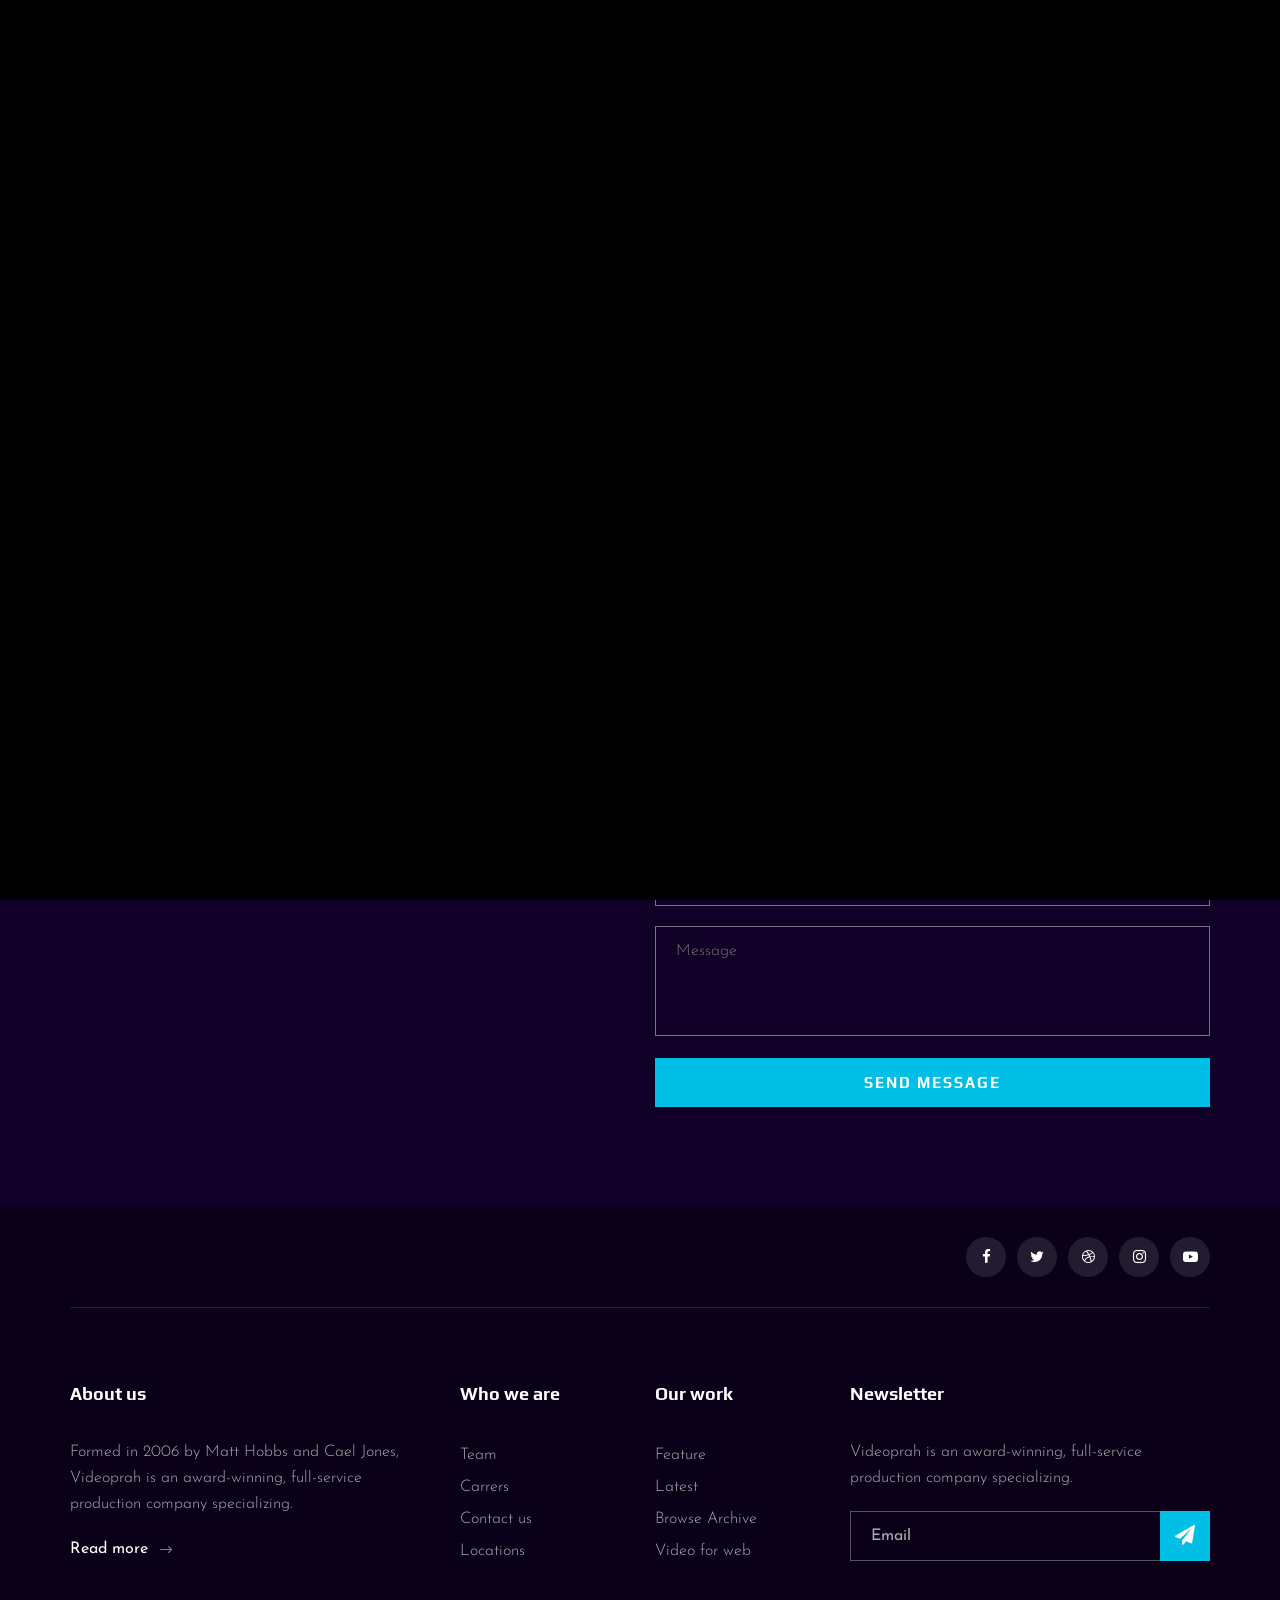
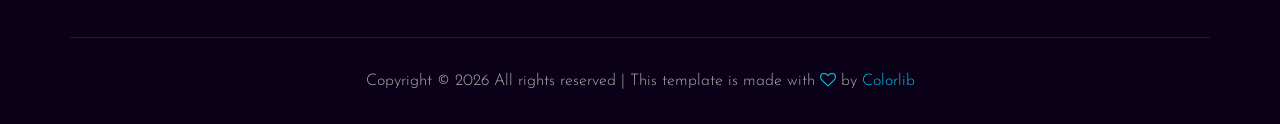
==== contact.html @ 01e16d45 "Initial commit - Portfolio website" ====
<!DOCTYPE html>
<html lang="zxx">

<head>
    <meta charset="UTF-8">
    <meta name="description" content="Videograph Template">
    <meta name="keywords" content="Videograph, unica, creative, html">
    <meta name="viewport" content="width=device-width, initial-scale=1.0">
    <meta http-equiv="X-UA-Compatible" content="ie=edge">
    <title>Videograph | Template</title>

    <!-- Google Font -->
    <link href="https://fonts.googleapis.com/css2?family=Play:wght@400;700&display=swap" rel="stylesheet">
    <link href="https://fonts.googleapis.com/css2?family=Josefin+Sans:wght@300;400;500;600;700&display=swap"
        rel="stylesheet">

    <!-- Css Styles -->
    <link rel="stylesheet" href="css/bootstrap.min.css" type="text/css">
    <link rel="stylesheet" href="css/font-awesome.min.css" type="text/css">
    <link rel="stylesheet" href="css/elegant-icons.css" type="text/css">
    <link rel="stylesheet" href="css/owl.carousel.min.css" type="text/css">
    <link rel="stylesheet" href="css/magnific-popup.css" type="text/css">
    <link rel="stylesheet" href="css/slicknav.min.css" type="text/css">
    <link rel="stylesheet" href="css/style.css" type="text/css">
</head>

<body>
    <!-- Page Preloder -->
    <div id="preloder">
        <div class="loader"></div>
    </div>

    <!-- Header Section Begin -->
    <header class="header">
        <div class="container">
            <div class="row">
                <div class="col-lg-2">
                    <div class="header__logo">
                        <a href="./index.html"><img src="img/logo.png" alt=""></a>
                    </div>
                </div>
                <div class="col-lg-10">
                    <div class="header__nav__option">
                        <nav class="header__nav__menu mobile-menu">
                            <ul>
                                <li><a href="./index.html">Home</a></li>
                                <li><a href="./about.html">About</a></li>
                                <li><a href="./portfolio.html">Portfolio</a></li>
                                <li><a href="./services.html">Services</a></li>
                                <li><a href="#">Pages</a>
                                    <ul class="dropdown">
                                        <li><a href="./about.html">About</a></li>
                                        <li><a href="./portfolio.html">Portfolio</a></li>
                                        <li><a href="./blog.html">Blog</a></li>
                                        <li><a href="./blog-details.html">Blog Details</a></li>
                                    </ul>
                                </li>
                                <li class="active"><a href="./contact.html">Contact</a></li>
                            </ul>
                        </nav>
                        <div class="header__nav__social">
                            <a href="#"><i class="fa fa-facebook"></i></a>
                            <a href="#"><i class="fa fa-twitter"></i></a>
                            <a href="#"><i class="fa fa-dribbble"></i></a>
                            <a href="#"><i class="fa fa-instagram"></i></a>
                            <a href="#"><i class="fa fa-youtube-play"></i></a>
                        </div>
                    </div>
                </div>
            </div>
            <div id="mobile-menu-wrap"></div>
        </div>
    </header>
    <!-- Header End -->

    <!-- Breadcrumb Begin -->
    <div class="breadcrumb-option spad set-bg" data-setbg="img/breadcrumb-bg.jpg">
        <div class="container">
            <div class="row">
                <div class="col-lg-12 text-center">
                    <div class="breadcrumb__text">
                        <h2>Contact us</h2>
                        <div class="breadcrumb__links">
                            <a href="#">Home</a>
                            <span>Contact</span>
                        </div>
                    </div>
                </div>
            </div>
        </div>
    </div>
    <!-- Breadcrumb End -->

    <!-- Contact Widget Section Begin -->
    <section class="contact-widget spad">
        <div class="container">
            <div class="row">
                <div class="col-lg-4 col-md-6 col-md-6 col-md-3">
                    <div class="contact__widget__item">
                        <div class="contact__widget__item__icon">
                            <i class="fa fa-map-marker"></i>
                        </div>
                        <div class="contact__widget__item__text">
                            <h4>Address</h4>
                            <p>Los Angeles Gournadi, 1230 Bariasl</p>
                        </div>
                    </div>
                </div>
                <div class="col-lg-4 col-md-6 col-md-6 col-md-3">
                    <div class="contact__widget__item">
                        <div class="contact__widget__item__icon">
                            <i class="fa fa-phone"></i>
                        </div>
                        <div class="contact__widget__item__text">
                            <h4>Hotline</h4>
                            <p>1-677-124-44227 • 1-688-356-66889</p>
                        </div>
                    </div>
                </div>
                <div class="col-lg-4 col-md-6 col-md-6 col-md-3">
                    <div class="contact__widget__item">
                        <div class="contact__widget__item__icon">
                            <i class="fa fa-map-marker"></i>
                        </div>
                        <div class="contact__widget__item__text">
                            <h4>Email</h4>
                            <p>Support@gmail.com</p>
                        </div>
                    </div>
                </div>
            </div>
        </div>
    </section>
    <!-- Contact Widget Section End -->

    <!-- Call To Action Section Begin -->
    <section class="contact spad">
        <div class="container">
            <div class="row">
                <div class="col-lg-6 col-md-6">
                    <div class="contact__map">
                        <iframe
                            src="https://www.google.com/maps/embed?pb=!1m18!1m12!1m3!1d387190.2798902705!2d-74.25986790365917!3d40.697670067823786!2m3!1f0!2f0!3f0!3m2!1i1024!2i768!4f13.1!3m3!1m2!1s0x89c24fa5d33f083b%3A0xc80b8f06e177fe62!2sNew%20York%2C%20NY%2C%20USA!5e0!3m2!1sen!2sbd!4v1596152431947!5m2!1sen!2sbd"
                            height="450" style="border:0;"></iframe>
                    </div>
                </div>
                <div class="col-lg-6 col-md-6">
                    <div class="contact__form">
                        <h3>Get in touch</h3>
                        <form action="#">
                            <input type="text" placeholder="Name">
                            <input type="text" placeholder="Email">
                            <input type="text" placeholder="Website">
                            <textarea placeholder="Message"></textarea>
                            <button type="submit" class="site-btn">Send Message</button>
                        </form>
                    </div>
                </div>
            </div>
        </div>
    </section>
    <!-- Call To Action Section End -->

    <!-- Footer Section Begin -->
    <footer class="footer">
        <div class="container">
            <div class="footer__top">
                <div class="row">
                    <div class="col-lg-6 col-md-6">
                        <div class="footer__top__logo">
                            <a href="#"><img src="img/logo.png" alt=""></a>
                        </div>
                    </div>
                    <div class="col-lg-6 col-md-6">
                        <div class="footer__top__social">
                            <a href="#"><i class="fa fa-facebook"></i></a>
                            <a href="#"><i class="fa fa-twitter"></i></a>
                            <a href="#"><i class="fa fa-dribbble"></i></a>
                            <a href="#"><i class="fa fa-instagram"></i></a>
                            <a href="#"><i class="fa fa-youtube-play"></i></a>
                        </div>
                    </div>
                </div>
            </div>
            <div class="footer__option">
                <div class="row">
                    <div class="col-lg-4 col-md-6">
                        <div class="footer__option__item">
                            <h5>About us</h5>
                            <p>Formed in 2006 by Matt Hobbs and Cael Jones, Videoprah is an award-winning, full-service
                                production company specializing.</p>
                            <a href="#" class="read__more">Read more <span class="arrow_right"></span></a>
                        </div>
                    </div>
                    <div class="col-lg-2 col-md-3">
                        <div class="footer__option__item">
                            <h5>Who we are</h5>
                            <ul>
                                <li><a href="#">Team</a></li>
                                <li><a href="#">Carrers</a></li>
                                <li><a href="#">Contact us</a></li>
                                <li><a href="#">Locations</a></li>
                            </ul>
                        </div>
                    </div>
                    <div class="col-lg-2 col-md-3">
                        <div class="footer__option__item">
                            <h5>Our work</h5>
                            <ul>
                                <li><a href="#">Feature</a></li>
                                <li><a href="#">Latest</a></li>
                                <li><a href="#">Browse Archive</a></li>
                                <li><a href="#">Video for web</a></li>
                            </ul>
                        </div>
                    </div>
                    <div class="col-lg-4 col-md-12">
                        <div class="footer__option__item">
                            <h5>Newsletter</h5>
                            <p>Videoprah is an award-winning, full-service production company specializing.</p>
                            <form action="#">
                                <input type="text" placeholder="Email">
                                <button type="submit"><i class="fa fa-send"></i></button>
                            </form>
                        </div>
                    </div>
                </div>
            </div>
            <div class="footer__copyright">
                <div class="row">
                    <div class="col-lg-12 text-center">
                        <!-- Link back to Colorlib can't be removed. Template is licensed under CC BY 3.0. -->
                        <p class="footer__copyright__text">Copyright &copy;
                            <script>
                                document.write(new Date().getFullYear());
                            </script>
                            All rights reserved | This template is made with <i class="fa fa-heart-o"
                                aria-hidden="true"></i> by <a href="https://colorlib.com" target="_blank">Colorlib</a>
                        </p>
                        <!-- Link back to Colorlib can't be removed. Template is licensed under CC BY 3.0. -->
                    </div>
                </div>
            </div>
        </div>
    </footer>
    <!-- Footer Section End -->

    <!-- Js Plugins -->
    <script src="js/jquery-3.3.1.min.js"></script>
    <script src="js/bootstrap.min.js"></script>
    <script src="js/jquery.magnific-popup.min.js"></script>
    <script src="js/mixitup.min.js"></script>
    <script src="js/masonry.pkgd.min.js"></script>
    <script src="js/jquery.slicknav.js"></script>
    <script src="js/owl.carousel.min.js"></script>
    <script src="js/main.js"></script>
</body>

</html>
---- css/elegant-icons.css ----
@font-face {
	font-family: 'ElegantIcons';
	src:url('../fonts/ElegantIcons.eot');
	src:url('../fonts/ElegantIcons.eot?#iefix') format('embedded-opentype'),
		url('../fonts/ElegantIcons.woff') format('woff'),
		url('../fonts/ElegantIcons.ttf') format('truetype'),
		url('../fonts/ElegantIcons.svg#ElegantIcons') format('svg');
	font-weight: normal;
	font-style: normal;
}

/* Use the following CSS code if you want to use data attributes for inserting your icons */
[data-icon]:before {
	font-family: 'ElegantIcons';
	content: attr(data-icon);
	speak: none;
	font-weight: normal;
	font-variant: normal;
	text-transform: none;
	line-height: 1;
	-webkit-font-smoothing: antialiased;
	-moz-osx-font-smoothing: grayscale;
}

/* Use the following CSS code if you want to have a class per icon */
/*
Instead of a list of all class selectors,
you can use the generic selector below, but it's slower:
[class*="your-class-prefix"] {
*/
.arrow_up, .arrow_down, .arrow_left, .arrow_right, .arrow_left-up, .arrow_right-up, .arrow_right-down, .arrow_left-down, .arrow-up-down, .arrow_up-down_alt, .arrow_left-right_alt, .arrow_left-right, .arrow_expand_alt2, .arrow_expand_alt, .arrow_condense, .arrow_expand, .arrow_move, .arrow_carrot-up, .arrow_carrot-down, .arrow_carrot-left, .arrow_carrot-right, .arrow_carrot-2up, .arrow_carrot-2down, .arrow_carrot-2left, .arrow_carrot-2right, .arrow_carrot-up_alt2, .arrow_carrot-down_alt2, .arrow_carrot-left_alt2, .arrow_carrot-right_alt2, .arrow_carrot-2up_alt2, .arrow_carrot-2down_alt2, .arrow_carrot-2left_alt2, .arrow_carrot-2right_alt2, .arrow_triangle-up, .arrow_triangle-down, .arrow_triangle-left, .arrow_triangle-right, .arrow_triangle-up_alt2, .arrow_triangle-down_alt2, .arrow_triangle-left_alt2, .arrow_triangle-right_alt2, .arrow_back, .icon_minus-06, .icon_plus, .icon_close, .icon_check, .icon_minus_alt2, .icon_plus_alt2, .icon_close_alt2, .icon_check_alt2, .icon_zoom-out_alt, .icon_zoom-in_alt, .icon_search, .icon_box-empty, .icon_box-selected, .icon_minus-box, .icon_plus-box, .icon_box-checked, .icon_circle-empty, .icon_circle-slelected, .icon_stop_alt2, .icon_stop, .icon_pause_alt2, .icon_pause, .icon_menu, .icon_menu-square_alt2, .icon_menu-circle_alt2, .icon_ul, .icon_ol, .icon_adjust-horiz, .icon_adjust-vert, .icon_document_alt, .icon_documents_alt, .icon_pencil, .icon_pencil-edit_alt, .icon_pencil-edit, .icon_folder-alt, .icon_folder-open_alt, .icon_folder-add_alt, .icon_info_alt, .icon_error-oct_alt, .icon_error-circle_alt, .icon_error-triangle_alt, .icon_question_alt2, .icon_question, .icon_comment_alt, .icon_chat_alt, .icon_vol-mute_alt, .icon_volume-low_alt, .icon_volume-high_alt, .icon_quotations, .icon_quotations_alt2, .icon_clock_alt, .icon_lock_alt, .icon_lock-open_alt, .icon_key_alt, .icon_cloud_alt, .icon_cloud-upload_alt, .icon_cloud-download_alt, .icon_image, .icon_images, .icon_lightbulb_alt, .icon_gift_alt, .icon_house_alt, .icon_genius, .icon_mobile, .icon_tablet, .icon_laptop, .icon_desktop, .icon_camera_alt, .icon_mail_alt, .icon_cone_alt, .icon_ribbon_alt, .icon_bag_alt, .icon_creditcard, .icon_cart_alt, .icon_paperclip, .icon_tag_alt, .icon_tags_alt, .icon_trash_alt, .icon_cursor_alt, .icon_mic_alt, .icon_compass_alt, .icon_pin_alt, .icon_pushpin_alt, .icon_map_alt, .icon_drawer_alt, .icon_toolbox_alt, .icon_book_alt, .icon_calendar, .icon_film, .icon_table, .icon_contacts_alt, .icon_headphones, .icon_lifesaver, .icon_piechart, .icon_refresh, .icon_link_alt, .icon_link, .icon_loading, .icon_blocked, .icon_archive_alt, .icon_heart_alt, .icon_star_alt, .icon_star-half_alt, .icon_star, .icon_star-half, .icon_tools, .icon_tool, .icon_cog, .icon_cogs, .arrow_up_alt, .arrow_down_alt, .arrow_left_alt, .arrow_right_alt, .arrow_left-up_alt, .arrow_right-up_alt, .arrow_right-down_alt, .arrow_left-down_alt, .arrow_condense_alt, .arrow_expand_alt3, .arrow_carrot_up_alt, .arrow_carrot-down_alt, .arrow_carrot-left_alt, .arrow_carrot-right_alt, .arrow_carrot-2up_alt, .arrow_carrot-2dwnn_alt, .arrow_carrot-2left_alt, .arrow_carrot-2right_alt, .arrow_triangle-up_alt, .arrow_triangle-down_alt, .arrow_triangle-left_alt, .arrow_triangle-right_alt, .icon_minus_alt, .icon_plus_alt, .icon_close_alt, .icon_check_alt, .icon_zoom-out, .icon_zoom-in, .icon_stop_alt, .icon_menu-square_alt, .icon_menu-circle_alt, .icon_document, .icon_documents, .icon_pencil_alt, .icon_folder, .icon_folder-open, .icon_folder-add, .icon_folder_upload, .icon_folder_download, .icon_info, .icon_error-circle, .icon_error-oct, .icon_error-triangle, .icon_question_alt, .icon_comment, .icon_chat, .icon_vol-mute, .icon_volume-low, .icon_volume-high, .icon_quotations_alt, .icon_clock, .icon_lock, .icon_lock-open, .icon_key, .icon_cloud, .icon_cloud-upload, .icon_cloud-download, .icon_lightbulb, .icon_gift, .icon_house, .icon_camera, .icon_mail, .icon_cone, .icon_ribbon, .icon_bag, .icon_cart, .icon_tag, .icon_tags, .icon_trash, .icon_cursor, .icon_mic, .icon_compass, .icon_pin, .icon_pushpin, .icon_map, .icon_drawer, .icon_toolbox, .icon_book, .icon_contacts, .icon_archive, .icon_heart, .icon_profile, .icon_group, .icon_grid-2x2, .icon_grid-3x3, .icon_music, .icon_pause_alt, .icon_phone, .icon_upload, .icon_download, .social_facebook, .social_twitter, .social_pinterest, .social_googleplus, .social_tumblr, .social_tumbleupon, .social_wordpress, .social_instagram, .social_dribbble, .social_vimeo, .social_linkedin, .social_rss, .social_deviantart, .social_share, .social_myspace, .social_skype, .social_youtube, .social_picassa, .social_googledrive, .social_flickr, .social_blogger, .social_spotify, .social_delicious, .social_facebook_circle, .social_twitter_circle, .social_pinterest_circle, .social_googleplus_circle, .social_tumblr_circle, .social_stumbleupon_circle, .social_wordpress_circle, .social_instagram_circle, .social_dribbble_circle, .social_vimeo_circle, .social_linkedin_circle, .social_rss_circle, .social_deviantart_circle, .social_share_circle, .social_myspace_circle, .social_skype_circle, .social_youtube_circle, .social_picassa_circle, .social_googledrive_alt2, .social_flickr_circle, .social_blogger_circle, .social_spotify_circle, .social_delicious_circle, .social_facebook_square, .social_twitter_square, .social_pinterest_square, .social_googleplus_square, .social_tumblr_square, .social_stumbleupon_square, .social_wordpress_square, .social_instagram_square, .social_dribbble_square, .social_vimeo_square, .social_linkedin_square, .social_rss_square, .social_deviantart_square, .social_share_square, .social_myspace_square, .social_skype_square, .social_youtube_square, .social_picassa_square, .social_googledrive_square, .social_flickr_square, .social_blogger_square, .social_spotify_square, .social_delicious_square, .icon_printer, .icon_calulator, .icon_building, .icon_floppy, .icon_drive, .icon_search-2, .icon_id, .icon_id-2, .icon_puzzle, .icon_like, .icon_dislike, .icon_mug, .icon_currency, .icon_wallet, .icon_pens, .icon_easel, .icon_flowchart, .icon_datareport, .icon_briefcase, .icon_shield, .icon_percent, .icon_globe, .icon_globe-2, .icon_target, .icon_hourglass, .icon_balance, .icon_rook, .icon_printer-alt, .icon_calculator_alt, .icon_building_alt, .icon_floppy_alt, .icon_drive_alt, .icon_search_alt, .icon_id_alt, .icon_id-2_alt, .icon_puzzle_alt, .icon_like_alt, .icon_dislike_alt, .icon_mug_alt, .icon_currency_alt, .icon_wallet_alt, .icon_pens_alt, .icon_easel_alt, .icon_flowchart_alt, .icon_datareport_alt, .icon_briefcase_alt, .icon_shield_alt, .icon_percent_alt, .icon_globe_alt, .icon_clipboard {
	font-family: 'ElegantIcons';
	speak: none;
	font-style: normal;
	font-weight: normal;
	font-variant: normal;
	text-transform: none;
	line-height: 1;
	-webkit-font-smoothing: antialiased;
}
.arrow_up:before {
	content: "\21";
}
.arrow_down:before {
	content: "\22";
}
.arrow_left:before {
	content: "\23";
}
.arrow_right:before {
	content: "\24";
}
.arrow_left-up:before {
	content: "\25";
}
.arrow_right-up:before {
	content: "\26";
}
.arrow_right-down:before {
	content: "\27";
}
.arrow_left-down:before {
	content: "\28";
}
.arrow-up-down:before {
	content: "\29";
}
.arrow_up-down_alt:before {
	content: "\2a";
}
.arrow_left-right_alt:before {
	content: "\2b";
}
.arrow_left-right:before {
	content: "\2c";
}
.arrow_expand_alt2:before {
	content: "\2d";
}
.arrow_expand_alt:before {
	content: "\2e";
}
.arrow_condense:before {
	content: "\2f";
}
.arrow_expand:before {
	content: "\30";
}
.arrow_move:before {
	content: "\31";
}
.arrow_carrot-up:before {
	content: "\32";
}
.arrow_carrot-down:before {
	content: "\33";
}
.arrow_carrot-left:before {
	content: "\34";
}
.arrow_carrot-right:before {
	content: "\35";
}
.arrow_carrot-2up:before {
	content: "\36";
}
.arrow_carrot-2down:before {
	content: "\37";
}
.arrow_carrot-2left:before {
	content: "\38";
}
.arrow_carrot-2right:before {
	content: "\39";
}
.arrow_carrot-up_alt2:before {
	content: "\3a";
}
.arrow_carrot-down_alt2:before {
	content: "\3b";
}
.arrow_carrot-left_alt2:before {
	content: "\3c";
}
.arrow_carrot-right_alt2:before {
	content: "\3d";
}
.arrow_carrot-2up_alt2:before {
	content: "\3e";
}
.arrow_carrot-2down_alt2:before {
	content: "\3f";
}
.arrow_carrot-2left_alt2:before {
	content: "\40";
}
.arrow_carrot-2right_alt2:before {
	content: "\41";
}
.arrow_triangle-up:before {
	content: "\42";
}
.arrow_triangle-down:before {
	content: "\43";
}
.arrow_triangle-left:before {
	content: "\44";
}
.arrow_triangle-right:before {
	content: "\45";
}
.arrow_triangle-up_alt2:before {
	content: "\46";
}
.arrow_triangle-down_alt2:before {
	content: "\47";
}
.arrow_triangle-left_alt2:before {
	content: "\48";
}
.arrow_triangle-right_alt2:before {
	content: "\49";
}
.arrow_back:before {
	content: "\4a";
}
.icon_minus-06:before {
	content: "\4b";
}
.icon_plus:before {
	content: "\4c";
}
.icon_close:before {
	content: "\4d";
}
.icon_check:before {
	content: "\4e";
}
.icon_minus_alt2:before {
	content: "\4f";
}
.icon_plus_alt2:before {
	content: "\50";
}
.icon_close_alt2:before {
	content: "\51";
}
.icon_check_alt2:before {
	content: "\52";
}
.icon_zoom-out_alt:before {
	content: "\53";
}
.icon_zoom-in_alt:before {
	content: "\54";
}
.icon_search:before {
	content: "\55";
}
.icon_box-empty:before {
	content: "\56";
}
.icon_box-selected:before {
	content: "\57";
}
.icon_minus-box:before {
	content: "\58";
}
.icon_plus-box:before {
	content: "\59";
}
.icon_box-checked:before {
	content: "\5a";
}
.icon_circle-empty:before {
	content: "\5b";
}
.icon_circle-slelected:before {
	content: "\5c";
}
.icon_stop_alt2:before {
	content: "\5d";
}
.icon_stop:before {
	content: "\5e";
}
.icon_pause_alt2:before {
	content: "\5f";
}
.icon_pause:before {
	content: "\60";
}
.icon_menu:before {
	content: "\61";
}
.icon_menu-square_alt2:before {
	content: "\62";
}
.icon_menu-circle_alt2:before {
	content: "\63";
}
.icon_ul:before {
	content: "\64";
}
.icon_ol:before {
	content: "\65";
}
.icon_adjust-horiz:before {
	content: "\66";
}
.icon_adjust-vert:before {
	content: "\67";
}
.icon_document_alt:before {
	content: "\68";
}
.icon_documents_alt:before {
	content: "\69";
}
.icon_pencil:before {
	content: "\6a";
}
.icon_pencil-edit_alt:before {
	content: "\6b";
}
.icon_pencil-edit:before {
	content: "\6c";
}
.icon_folder-alt:before {
	content: "\6d";
}
.icon_folder-open_alt:before {
	content: "\6e";
}
.icon_folder-add_alt:before {
	content: "\6f";
}
.icon_info_alt:before {
	content: "\70";
}
.icon_error-oct_alt:before {
	content: "\71";
}
.icon_error-circle_alt:before {
	content: "\72";
}
.icon_error-triangle_alt:before {
	content: "\73";
}
.icon_question_alt2:before {
	content: "\74";
}
.icon_question:before {
	content: "\75";
}
.icon_comment_alt:before {
	content: "\76";
}
.icon_chat_alt:before {
	content: "\77";
}
.icon_vol-mute_alt:before {
	content: "\78";
}
.icon_volume-low_alt:before {
	content: "\79";
}
.icon_volume-high_alt:before {
	content: "\7a";
}
.icon_quotations:before {
	content: "\7b";
}
.icon_quotations_alt2:before {
	content: "\7c";
}
.icon_clock_alt:before {
	content: "\7d";
}
.icon_lock_alt:before {
	content: "\7e";
}
.icon_lock-open_alt:before {
	content: "\e000";
}
.icon_key_alt:before {
	content: "\e001";
}
.icon_cloud_alt:before {
	content: "\e002";
}
.icon_cloud-upload_alt:before {
	content: "\e003";
}
.icon_cloud-download_alt:before {
	content: "\e004";
}
.icon_image:before {
	content: "\e005";
}
.icon_images:before {
	content: "\e006";
}
.icon_lightbulb_alt:before {
	content: "\e007";
}
.icon_gift_alt:before {
	content: "\e008";
}
.icon_house_alt:before {
	content: "\e009";
}
.icon_genius:before {
	content: "\e00a";
}
.icon_mobile:before {
	content: "\e00b";
}
.icon_tablet:before {
	content: "\e00c";
}
.icon_laptop:before {
	content: "\e00d";
}
.icon_desktop:before {
	content: "\e00e";
}
.icon_camera_alt:before {
	content: "\e00f";
}
.icon_mail_alt:before {
	content: "\e010";
}
.icon_cone_alt:before {
	content: "\e011";
}
.icon_ribbon_alt:before {
	content: "\e012";
}
.icon_bag_alt:before {
	content: "\e013";
}
.icon_creditcard:before {
	content: "\e014";
}
.icon_cart_alt:before {
	content: "\e015";
}
.icon_paperclip:before {
	content: "\e016";
}
.icon_tag_alt:before {
	content: "\e017";
}
.icon_tags_alt:before {
	content: "\e018";
}
.icon_trash_alt:before {
	content: "\e019";
}
.icon_cursor_alt:before {
	content: "\e01a";
}
.icon_mic_alt:before {
	content: "\e01b";
}
.icon_compass_alt:before {
	content: "\e01c";
}
.icon_pin_alt:before {
	content: "\e01d";
}
.icon_pushpin_alt:before {
	content: "\e01e";
}
.icon_map_alt:before {
	content: "\e01f";
}
.icon_drawer_alt:before {
	content: "\e020";
}
.icon_toolbox_alt:before {
	content: "\e021";
}
.icon_book_alt:before {
	content: "\e022";
}
.icon_calendar:before {
	content: "\e023";
}
.icon_film:before {
	content: "\e024";
}
.icon_table:before {
	content: "\e025";
}
.icon_contacts_alt:before {
	content: "\e026";
}
.icon_headphones:before {
	content: "\e027";
}
.icon_lifesaver:before {
	content: "\e028";
}
.icon_piechart:before {
	content: "\e029";
}
.icon_refresh:before {
	content: "\e02a";
}
.icon_link_alt:before {
	content: "\e02b";
}
.icon_link:before {
	content: "\e02c";
}
.icon_loading:before {
	content: "\e02d";
}
.icon_blocked:before {
	content: "\e02e";
}
.icon_archive_alt:before {
	content: "\e02f";
}
.icon_heart_alt:before {
	content: "\e030";
}
.icon_star_alt:before {
	content: "\e031";
}
.icon_star-half_alt:before {
	content: "\e032";
}
.icon_star:before {
	content: "\e033";
}
.icon_star-half:before {
	content: "\e034";
}
.icon_tools:before {
	content: "\e035";
}
.icon_tool:before {
	content: "\e036";
}
.icon_cog:before {
	content: "\e037";
}
.icon_cogs:before {
	content: "\e038";
}
.arrow_up_alt:before {
	content: "\e039";
}
.arrow_down_alt:before {
	content: "\e03a";
}
.arrow_left_alt:before {
	content: "\e03b";
}
.arrow_right_alt:before {
	content: "\e03c";
}
.arrow_left-up_alt:before {
	content: "\e03d";
}
.arrow_right-up_alt:before {
	content: "\e03e";
}
.arrow_right-down_alt:before {
	content: "\e03f";
}
.arrow_left-down_alt:before {
	content: "\e040";
}
.arrow_condense_alt:before {
	content: "\e041";
}
.arrow_expand_alt3:before {
	content: "\e042";
}
.arrow_carrot_up_alt:before {
	content: "\e043";
}
.arrow_carrot-down_alt:before {
	content: "\e044";
}
.arrow_carrot-left_alt:before {
	content: "\e045";
}
.arrow_carrot-right_alt:before {
	content: "\e046";
}
.arrow_carrot-2up_alt:before {
	content: "\e047";
}
.arrow_carrot-2dwnn_alt:before {
	content: "\e048";
}
.arrow_carrot-2left_alt:before {
	content: "\e049";
}
.arrow_carrot-2right_alt:before {
	content: "\e04a";
}
.arrow_triangle-up_alt:before {
	content: "\e04b";
}
.arrow_triangle-down_alt:before {
	content: "\e04c";
}
.arrow_triangle-left_alt:before {
	content: "\e04d";
}
.arrow_triangle-right_alt:before {
	content: "\e04e";
}
.icon_minus_alt:before {
	content: "\e04f";
}
.icon_plus_alt:before {
	content: "\e050";
}
.icon_close_alt:before {
	content: "\e051";
}
.icon_check_alt:before {
	content: "\e052";
}
.icon_zoom-out:before {
	content: "\e053";
}
.icon_zoom-in:before {
	content: "\e054";
}
.icon_stop_alt:before {
	content: "\e055";
}
.icon_menu-square_alt:before {
	content: "\e056";
}
.icon_menu-circle_alt:before {
	content: "\e057";
}
.icon_document:before {
	content: "\e058";
}
.icon_documents:before {
	content: "\e059";
}
.icon_pencil_alt:before {
	content: "\e05a";
}
.icon_folder:before {
	content: "\e05b";
}
.icon_folder-open:before {
	content: "\e05c";
}
.icon_folder-add:before {
	content: "\e05d";
}
.icon_folder_upload:before {
	content: "\e05e";
}
.icon_folder_download:before {
	content: "\e05f";
}
.icon_info:before {
	content: "\e060";
}
.icon_error-circle:before {
	content: "\e061";
}
.icon_error-oct:before {
	content: "\e062";
}
.icon_error-triangle:before {
	content: "\e063";
}
.icon_question_alt:before {
	content: "\e064";
}
.icon_comment:before {
	content: "\e065";
}
.icon_chat:before {
	content: "\e066";
}
.icon_vol-mute:before {
	content: "\e067";
}
.icon_volume-low:before {
	content: "\e068";
}
.icon_volume-high:before {
	content: "\e069";
}
.icon_quotations_alt:before {
	content: "\e06a";
}
.icon_clock:before {
	content: "\e06b";
}
.icon_lock:before {
	content: "\e06c";
}
.icon_lock-open:before {
	content: "\e06d";
}
.icon_key:before {
	content: "\e06e";
}
.icon_cloud:before {
	content: "\e06f";
}
.icon_cloud-upload:before {
	content: "\e070";
}
.icon_cloud-download:before {
	content: "\e071";
}
.icon_lightbulb:before {
	content: "\e072";
}
.icon_gift:before {
	content: "\e073";
}
.icon_house:before {
	content: "\e074";
}
.icon_camera:before {
	content: "\e075";
}
.icon_mail:before {
	content: "\e076";
}
.icon_cone:before {
	content: "\e077";
}
.icon_ribbon:before {
	content: "\e078";
}
.icon_bag:before {
	content: "\e079";
}
.icon_cart:before {
	content: "\e07a";
}
.icon_tag:before {
	content: "\e07b";
}
.icon_tags:before {
	content: "\e07c";
}
.icon_trash:before {
	content: "\e07d";
}
.icon_cursor:before {
	content: "\e07e";
}
.icon_mic:before {
	content: "\e07f";
}
.icon_compass:before {
	content: "\e080";
}
.icon_pin:before {
	content: "\e081";
}
.icon_pushpin:before {
	content: "\e082";
}
.icon_map:before {
	content: "\e083";
}
.icon_drawer:before {
	content: "\e084";
}
.icon_toolbox:before {
	content: "\e085";
}
.icon_book:before {
	content: "\e086";
}
.icon_contacts:before {
	content: "\e087";
}
.icon_archive:before {
	content: "\e088";
}
.icon_heart:before {
	content: "\e089";
}
.icon_profile:before {
	content: "\e08a";
}
.icon_group:before {
	content: "\e08b";
}
.icon_grid-2x2:before {
	content: "\e08c";
}
.icon_grid-3x3:before {
	content: "\e08d";
}
.icon_music:before {
	content: "\e08e";
}
.icon_pause_alt:before {
	content: "\e08f";
}
.icon_phone:before {
	content: "\e090";
}
.icon_upload:before {
	content: "\e091";
}
.icon_download:before {
	content: "\e092";
}
.social_facebook:before {
	content: "\e093";
}
.social_twitter:before {
	content: "\e094";
}
.social_pinterest:before {
	content: "\e095";
}
.social_googleplus:before {
	content: "\e096";
}
.social_tumblr:before {
	content: "\e097";
}
.social_tumbleupon:before {
	content: "\e098";
}
.social_wordpress:before {
	content: "\e099";
}
.social_instagram:before {
	content: "\e09a";
}
.social_dribbble:before {
	content: "\e09b";
}
.social_vimeo:before {
	content: "\e09c";
}
.social_linkedin:before {
	content: "\e09d";
}
.social_rss:before {
	content: "\e09e";
}
.social_deviantart:before {
	content: "\e09f";
}
.social_share:before {
	content: "\e0a0";
}
.social_myspace:before {
	content: "\e0a1";
}
.social_skype:before {
	content: "\e0a2";
}
.social_youtube:before {
	content: "\e0a3";
}
.social_picassa:before {
	content: "\e0a4";
}
.social_googledrive:before {
	content: "\e0a5";
}
.social_flickr:before {
	content: "\e0a6";
}
.social_blogger:before {
	content: "\e0a7";
}
.social_spotify:before {
	content: "\e0a8";
}
.social_delicious:before {
	content: "\e0a9";
}
.social_facebook_circle:before {
	content: "\e0aa";
}
.social_twitter_circle:before {
	content: "\e0ab";
}
.social_pinterest_circle:before {
	content: "\e0ac";
}
.social_googleplus_circle:before {
	content: "\e0ad";
}
.social_tumblr_circle:before {
	content: "\e0ae";
}
.social_stumbleupon_circle:before {
	content: "\e0af";
}
.social_wordpress_circle:before {
	content: "\e0b0";
}
.social_instagram_circle:before {
	content: "\e0b1";
}
.social_dribbble_circle:before {
	content: "\e0b2";
}
.social_vimeo_circle:before {
	content: "\e0b3";
}
.social_linkedin_circle:before {
	content: "\e0b4";
}
.social_rss_circle:before {
	content: "\e0b5";
}
.social_deviantart_circle:before {
	content: "\e0b6";
}
.social_share_circle:before {
	content: "\e0b7";
}
.social_myspace_circle:before {
	content: "\e0b8";
}
.social_skype_circle:before {
	content: "\e0b9";
}
.social_youtube_circle:before {
	content: "\e0ba";
}
.social_picassa_circle:before {
	content: "\e0bb";
}
.social_googledrive_alt2:before {
	content: "\e0bc";
}
.social_flickr_circle:before {
	content: "\e0bd";
}
.social_blogger_circle:before {
	content: "\e0be";
}
.social_spotify_circle:before {
	content: "\e0bf";
}
.social_delicious_circle:before {
	content: "\e0c0";
}
.social_facebook_square:before {
	content: "\e0c1";
}
.social_twitter_square:before {
	content: "\e0c2";
}
.social_pinterest_square:before {
	content: "\e0c3";
}
.social_googleplus_square:before {
	content: "\e0c4";
}
.social_tumblr_square:before {
	content: "\e0c5";
}
.social_stumbleupon_square:before {
	content: "\e0c6";
}
.social_wordpress_square:before {
	content: "\e0c7";
}
.social_instagram_square:before {
	content: "\e0c8";
}
.social_dribbble_square:before {
	content: "\e0c9";
}
.social_vimeo_square:before {
	content: "\e0ca";
}
.social_linkedin_square:before {
	content: "\e0cb";
}
.social_rss_square:before {
	content: "\e0cc";
}
.social_deviantart_square:before {
	content: "\e0cd";
}
.social_share_square:before {
	content: "\e0ce";
}
.social_myspace_square:before {
	content: "\e0cf";
}
.social_skype_square:before {
	content: "\e0d0";
}
.social_youtube_square:before {
	content: "\e0d1";
}
.social_picassa_square:before {
	content: "\e0d2";
}
.social_googledrive_square:before {
	content: "\e0d3";
}
.social_flickr_square:before {
	content: "\e0d4";
}
.social_blogger_square:before {
	content: "\e0d5";
}
.social_spotify_square:before {
	content: "\e0d6";
}
.social_delicious_square:before {
	content: "\e0d7";
}
.icon_printer:before {
	content: "\e103";
}
.icon_calulator:before {
	content: "\e0ee";
}
.icon_building:before {
	content: "\e0ef";
}
.icon_floppy:before {
	content: "\e0e8";
}
.icon_drive:before {
	content: "\e0ea";
}
.icon_search-2:before {
	content: "\e101";
}
.icon_id:before {
	content: "\e107";
}
.icon_id-2:before {
	content: "\e108";
}
.icon_puzzle:before {
	content: "\e102";
}
.icon_like:before {
	content: "\e106";
}
.icon_dislike:before {
	content: "\e0eb";
}
.icon_mug:before {
	content: "\e105";
}
.icon_currency:before {
	content: "\e0ed";
}
.icon_wallet:before {
	content: "\e100";
}
.icon_pens:before {
	content: "\e104";
}
.icon_easel:before {
	content: "\e0e9";
}
.icon_flowchart:before {
	content: "\e109";
}
.icon_datareport:before {
	content: "\e0ec";
}
.icon_briefcase:before {
	content: "\e0fe";
}
.icon_shield:before {
	content: "\e0f6";
}
.icon_percent:before {
	content: "\e0fb";
}
.icon_globe:before {
	content: "\e0e2";
}
.icon_globe-2:before {
	content: "\e0e3";
}
.icon_target:before {
	content: "\e0f5";
}
.icon_hourglass:before {
	content: "\e0e1";
}
.icon_balance:before {
	content: "\e0ff";
}
.icon_rook:before {
	content: "\e0f8";
}
.icon_printer-alt:before {
	content: "\e0fa";
}
.icon_calculator_alt:before {
	content: "\e0e7";
}
.icon_building_alt:before {
	content: "\e0fd";
}
.icon_floppy_alt:before {
	content: "\e0e4";
}
.icon_drive_alt:before {
	content: "\e0e5";
}
.icon_search_alt:before {
	content: "\e0f7";
}
.icon_id_alt:before {
	content: "\e0e0";
}
.icon_id-2_alt:before {
	content: "\e0fc";
}
.icon_puzzle_alt:before {
	content: "\e0f9";
}
.icon_like_alt:before {
	content: "\e0dd";
}
.icon_dislike_alt:before {
	content: "\e0f1";
}
.icon_mug_alt:before {
	content: "\e0dc";
}
.icon_currency_alt:before {
	content: "\e0f3";
}
.icon_wallet_alt:before {
	content: "\e0d8";
}
.icon_pens_alt:before {
	content: "\e0db";
}
.icon_easel_alt:before {
	content: "\e0f0";
}
.icon_flowchart_alt:before {
	content: "\e0df";
}
.icon_datareport_alt:before {
	content: "\e0f2";
}
.icon_briefcase_alt:before {
	content: "\e0f4";
}
.icon_shield_alt:before {
	content: "\e0d9";
}
.icon_percent_alt:before {
	content: "\e0da";
}
.icon_globe_alt:before {
	content: "\e0de";
}
.icon_clipboard:before {
	content: "\e0e6";
}


	.glyph {
		float: left;
		text-align: center;
		padding: .75em;
		margin: .4em 1.5em .75em 0;
		width: 6em;
text-shadow: none;
	}
        .glyph_big {
        font-size: 128px;
        color: #59c5dc;
        float: left;
        margin-right: 20px;
        }

        .glyph div { padding-bottom: 10px;}

	.glyph input {
		font-family: consolas, monospace;
		font-size: 12px;
		width: 100%;
		text-align: center;
		border: 0;
		box-shadow: 0 0 0 1px #ccc;
		padding: .2em;
                -moz-border-radius: 5px;
                -webkit-border-radius: 5px;
	}
	.centered {
		margin-left: auto;
		margin-right: auto;
	}
	.glyph .fs1 {
		font-size: 2em;
	}
---- css/style.css ----
/******************************************************************
  Template Name: Dreams
  Description: Dreams wedding template
  Author: Colorib
  Author URI: https://colorlib.com/
  Version: 1.0
  Created: Colorib
******************************************************************/
/*------------------------------------------------------------------
[Table of contents]

1.  Template default CSS
	1.1	Variables
	1.2	Mixins
	1.3	Flexbox
	1.4	Reset
2.  Helper Css
3.  Header Section
4.  Hero Section
5.  Services Section
6.  Counter Section
7.  Team Section
8.  Latest Section
9.  Contact
10.  Footer Style
-------------------------------------------------------------------*/
/*----------------------------------------*/
/* Template default CSS
/*----------------------------------------*/
html,
body {
  height: 100%;
  font-family: "Josefin Sans", sans-serif;
  -webkit-font-smoothing: antialiased;
}

h1,
h2,
h3,
h4,
h5,
h6 {
  margin: 0;
  color: #111111;
  font-weight: 400;
  font-family: "Play", sans-serif;
}

h1 {
  font-size: 70px;
}

h2 {
  font-size: 36px;
}

h3 {
  font-size: 30px;
}

h4 {
  font-size: 24px;
}

h5 {
  font-size: 18px;
}

h6 {
  font-size: 16px;
}

p {
  font-size: 16px;
  font-family: "Josefin Sans", sans-serif;
  color: #adadad;
  font-weight: 400;
  line-height: 26px;
  margin: 0 0 15px 0;
}

img {
  max-width: 100%;
}

input:focus,
select:focus,
button:focus,
textarea:focus {
  outline: none;
}

a:hover,
a:focus {
  text-decoration: none;
  outline: none;
  color: #fff;
}

ul,
ol {
  padding: 0;
  margin: 0;
}

/*---------------------
  Helper CSS
-----------------------*/
.section-title {
  margin-bottom: 50px;
}
.section-title.center-title {
  text-align: center;
}
.section-title.center-title h2:after {
  right: 0;
  margin: 0 auto;
}
.section-title span {
  color: #ffffff;
  display: block;
  font-size: 16px;
  letter-spacing: 2px;
  text-transform: uppercase;
  margin-bottom: 6px;
}
.section-title h2 {
  color: #ffffff;
  font-weight: 700;
  text-transform: uppercase;
  position: relative;
  padding-bottom: 25px;
}
.section-title h2:after {
  position: absolute;
  left: 0;
  bottom: 0;
  height: 5px;
  width: 70px;
  background: #00bfe7;
  content: "";
}

.set-bg {
  background-repeat: no-repeat;
  background-size: cover;
  background-position: top center;
}

.spad {
  padding-top: 100px;
  padding-bottom: 100px;
}

.text-white h1,
.text-white h2,
.text-white h3,
.text-white h4,
.text-white h5,
.text-white h6,
.text-white p,
.text-white span,
.text-white li,
.text-white a {
  color: #fff;
}

/* buttons */
.primary-btn {
  display: inline-block;
  font-size: 15px;
  font-family: "Play", sans-serif;
  font-weight: 700;
  padding: 14px 32px 12px;
  color: #ffffff;
  text-transform: uppercase;
  letter-spacing: 2px;
  position: relative;
  z-index: 1;
}
.primary-btn:hover:before {
  height: 100%;
  width: 100%;
}
.primary-btn:hover:after {
  height: 100%;
  width: 100%;
}
.primary-btn:before {
  position: absolute;
  left: 0;
  top: 0;
  height: 30px;
  width: 30px;
  border-left: 2px solid #00bfe7;
  border-top: 2px solid #00bfe7;
  content: "";
  z-index: -1;
  -webkit-transition: all, 0.7s;
  -o-transition: all, 0.7s;
  transition: all, 0.7s;
}
.primary-btn:after {
  position: absolute;
  right: 0;
  bottom: 0;
  height: 30px;
  width: 30px;
  border-right: 2px solid #00bfe7;
  border-bottom: 2px solid #00bfe7;
  content: "";
  z-index: -1;
  -webkit-transition: all, 0.7s;
  -o-transition: all, 0.7s;
  transition: all, 0.7s;
}

.site-btn {
  font-size: 15px;
  color: #ffffff;
  background: #00bfe7;
  font-family: "Play", sans-serif;
  font-weight: 700;
  border: none;
  display: inline-block;
  text-transform: uppercase;
  letter-spacing: 2px;
  padding: 14px 34px 12px;
  width: 100%;
}

/* Preloder */
#preloder {
  position: fixed;
  width: 100%;
  height: 100%;
  top: 0;
  left: 0;
  z-index: 999999;
  background: #000;
}

.loader {
  width: 40px;
  height: 40px;
  position: absolute;
  top: 50%;
  left: 50%;
  margin-top: -13px;
  margin-left: -13px;
  border-radius: 60px;
  animation: loader 0.8s linear infinite;
  -webkit-animation: loader 0.8s linear infinite;
}

@keyframes loader {
  0% {
    -webkit-transform: rotate(0deg);
    transform: rotate(0deg);
    border: 4px solid #f44336;
    border-left-color: transparent;
  }
  50% {
    -webkit-transform: rotate(180deg);
    transform: rotate(180deg);
    border: 4px solid #673ab7;
    border-left-color: transparent;
  }
  100% {
    -webkit-transform: rotate(360deg);
    transform: rotate(360deg);
    border: 4px solid #f44336;
    border-left-color: transparent;
  }
}
@-webkit-keyframes loader {
  0% {
    -webkit-transform: rotate(0deg);
    border: 4px solid #f44336;
    border-left-color: transparent;
  }
  50% {
    -webkit-transform: rotate(180deg);
    border: 4px solid #673ab7;
    border-left-color: transparent;
  }
  100% {
    -webkit-transform: rotate(360deg);
    border: 4px solid #f44336;
    border-left-color: transparent;
  }
}
/*---------------------
  Header
-----------------------*/
.header {
  position: absolute;
  left: 0;
  top: 0;
  width: 100%;
  background: transparent;
  border-bottom: 1px solid rgba(255, 255, 255, 0.1);
  z-index: 9;
}

.header__logo {
  padding: 30px 0;
}
.header__logo a {
  display: inline-block;
}

.header__nav__option {
  text-align: right;
  padding: 28px 0px;
}

.header__nav__menu {
  display: inline-block;
  margin-right: 45px;
}
.header__nav__menu ul li {
  list-style: none;
  display: inline-block;
  margin-right: 45px;
  position: relative;
}
.header__nav__menu ul li.active a:after {
  -webkit-transform: scale(1);
      -ms-transform: scale(1);
          transform: scale(1);
}
.header__nav__menu ul li:hover a:after {
  -webkit-transform: scale(1);
      -ms-transform: scale(1);
          transform: scale(1);
}
.header__nav__menu ul li:hover .dropdown {
  top: 34px;
  opacity: 1;
  visibility: visible;
}
.header__nav__menu ul li:last-child {
  margin-right: 0;
}
.header__nav__menu ul li .dropdown {
  position: absolute;
  left: 0;
  top: 60px;
  width: 140px;
  background: #ffffff;
  text-align: left;
  padding: 2px 0;
  z-index: 9;
  opacity: 0;
  visibility: hidden;
  -webkit-transition: all, 0.3s;
  -o-transition: all, 0.3s;
  transition: all, 0.3s;
}
.header__nav__menu ul li .dropdown li {
  display: block;
  margin-right: 0;
}
.header__nav__menu ul li .dropdown li a {
  font-size: 14px;
  color: #111111;
  padding: 8px 20px;
  text-transform: capitalize;
}
.header__nav__menu ul li .dropdown li a:after {
  display: none;
}
.header__nav__menu ul li a {
  font-size: 15px;
  font-family: "Play", sans-serif;
  color: #ffffff;
  display: block;
  text-transform: uppercase;
  position: relative;
  padding: 6px 0;
}
.header__nav__menu ul li a:after {
  position: absolute;
  left: 0;
  bottom: 0;
  width: 100%;
  height: 2px;
  background: #00bfe7;
  content: "";
  -webkit-transform: scale(0);
      -ms-transform: scale(0);
          transform: scale(0);
  -webkit-transition: all, 0.3s;
  -o-transition: all, 0.3s;
  transition: all, 0.3s;
}

.header__nav__social {
  display: inline-block;
  position: relative;
  padding-left: 50px;
}
.header__nav__social:before {
  position: absolute;
  left: 0;
  top: 4px;
  height: 13px;
  width: 1px;
  background: rgba(225, 225, 225, 0.2);
  content: "";
}
.header__nav__social a {
  color: #ffffff;
  font-size: 15px;
  margin-right: 18px;
}
.header__nav__social a:last-child {
  margin-right: 0;
}

.slicknav_menu {
  display: none;
}

/*---------------------
  Hero
-----------------------*/
.hero__slider.owl-carousel .owl-item.active .hero__text span {
  top: 0;
  opacity: 1;
}
.hero__slider.owl-carousel .owl-item.active .hero__text h2 {
  top: 0;
  opacity: 1;
}
.hero__slider.owl-carousel .owl-item.active .hero__text .primary-btn {
  top: 0;
  opacity: 1;
}
.hero__slider.owl-carousel .owl-dots {
  position: absolute;
  left: 0;
  right: 0;
  bottom: 45px;
  width: 100%;
  max-width: 1140px;
  margin: 0 auto;
}
.hero__slider.owl-carousel .owl-dots button {
  color: #adadad;
  font-size: 18px;
  font-family: "Play", sans-serif;
  margin-right: 16px;
  position: relative;
  display: inline-block;
}
.hero__slider.owl-carousel .owl-dots button.active {
  color: #ffffff;
}
.hero__slider.owl-carousel .owl-dots button.active:after {
  background: #ffffff;
  height: 2px;
}
.hero__slider.owl-carousel .owl-dots button:after {
  position: absolute;
  left: 0;
  bottom: -6px;
  width: 100%;
  height: 1px;
  background: rgba(255, 255, 255, 0.3);
  content: "";
}
.hero__slider.owl-carousel .owl-dots button:last-child {
  margin-right: 0;
}

.hero__item {
  height: 684px;
  padding-top: 255px;
}

.hero__text span {
  color: #ffffff;
  display: block;
  font-size: 15px;
  letter-spacing: 2px;
  text-transform: uppercase;
  margin-bottom: 18px;
  position: relative;
  top: 100px;
  opacity: 0;
  -webkit-transition: all, 0.3s;
  -o-transition: all, 0.3s;
  transition: all, 0.3s;
}
.hero__text h2 {
  color: #ffffff;
  font-size: 60px;
  font-weight: 700;
  line-height: 70px;
  text-transform: uppercase;
  margin-bottom: 38px;
  position: relative;
  top: 100px;
  opacity: 0;
  -webkit-transition: all, 0.5s;
  -o-transition: all, 0.5s;
  transition: all, 0.5s;
}
.hero__text .primary-btn {
  position: relative;
  top: 100px;
  opacity: 0;
  -webkit-transition: all, 0.7s;
  -o-transition: all, 0.7s;
  transition: all, 0.7s;
}

/*---------------------
  Work
-----------------------*/
.work {
  overflow: hidden;
  background: #100028;
}

.work__gallery {
  margin-right: -10px;
}

.work__item {
  height: 311px !important;
  width: calc(16.67% - 10px);
  margin-right: 10px;
  margin-bottom: 10px;
  float: left;
  position: relative;
  overflow: hidden;
  display: -webkit-box;
  display: -ms-flexbox;
  display: flex;
  -webkit-box-align: center;
      -ms-flex-align: center;
          align-items: center;
  -webkit-box-pack: center;
      -ms-flex-pack: center;
          justify-content: center;
}
.work__item:hover .work__item__hover {
  bottom: 0;
}
.work__item.large__item {
  height: 633px !important;
  width: calc(33.33% - 10px);
}
.work__item.wide__item {
  width: calc(33.33% - 10px);
  height: 311px !important;
}
.work__item .play-btn {
  display: inline-block;
  color: #ffffff;
  font-size: 20px;
  height: 50px;
  width: 50px;
  line-height: 50px;
  text-align: center;
  border: 1px solid rgba(255, 255, 255, 0.7);
  border-radius: 50%;
}

.grid-sizer {
  width: calc(16.67% - 10px);
}

.work__item__hover {
  background: rgba(0, 0, 0, 0.5);
  position: absolute;
  left: 0;
  bottom: -300px;
  width: 100%;
  padding: 25px 30px 20px;
  -webkit-transition: all, 0.5s;
  -o-transition: all, 0.5s;
  transition: all, 0.5s;
}
.work__item__hover h4 {
  font-size: 22px;
  color: #ffffff;
  font-weight: 700;
}
.work__item__hover ul li {
  color: #adadad;
  list-style: none;
  font-size: 16px;
  margin-right: 23px;
  position: relative;
  display: inline-block;
}
.work__item__hover ul li:after {
  position: absolute;
  right: -18px;
  top: 1px;
  content: "/";
}
.work__item__hover ul li:last-child {
  margin-right: 0;
}
.work__item__hover ul li:last-child:after {
  display: none;
}

/*---------------------
  Counter
-----------------------*/
.counter {
  background: #100028;
  height: 840px;
  padding-top: 380px;
  overflow: hidden;
}

.counter__content {
  padding: 0px 50px;
}

.counter__item {
  background: #1a083d;
  -webkit-transform: rotate(45deg);
  -ms-transform: rotate(45deg);
      transform: rotate(45deg);
  height: 255px;
  width: 255px;
  display: -webkit-box;
  display: -ms-flexbox;
  display: flex;
  -webkit-box-align: center;
      -ms-flex-align: center;
          align-items: center;
  -webkit-box-pack: center;
      -ms-flex-pack: center;
          justify-content: center;
  text-align: center;
  position: relative;
  z-index: 1;
}
.counter__item::before {
  position: absolute;
  left: -1px;
  bottom: -2px;
  height: 636px;
  width: 636px;
  border-left: 1px solid #333333;
  border-top: 1px solid #333333;
  content: "";
  z-index: -1;
}
.counter__item.second__item {
  margin-top: -185px;
}
.counter__item.second__item:before {
  left: -316px;
  bottom: -65px;
  border-right: 1px solid #333333;
  border-bottom: 1px solid #333333;
  border-left: none;
  border-top: none;
}
.counter__item.four__item {
  margin-top: -185px;
}
.counter__item.four__item:before {
  left: -380px;
  bottom: -380px;
  border-right: 1px solid #333333;
  border-bottom: 1px solid #333333;
  border-left: none;
  border-top: none;
}
.counter__item.third__item:before {
  left: -65px;
  bottom: -317px;
}

.counter__item__text {
  -webkit-transform: rotate(-45deg);
  -ms-transform: rotate(-45deg);
      transform: rotate(-45deg);
}
.counter__item__text h2 {
  font-size: 60px;
  color: #ffffff;
  font-weight: 700;
  margin-bottom: 6px;
  margin-top: 18px;
}
.counter__item__text p {
  color: #ffffff;
  margin-bottom: 0;
}

/*---------------------
  Team
-----------------------*/
.team {
  padding-bottom: 90px;
}

.section-title.team__title {
  margin-bottom: 90px;
}

.team__item {
  height: 390px;
  position: relative;
  overflow: hidden;
}
.team__item:hover .team__item__text {
  bottom: 0;
}
.team__item.team__item--second {
  margin-top: -60px;
}
.team__item.team__item--third {
  margin-top: -120px;
}
.team__item.team__item--four {
  margin-top: -180px;
}

.team__item__text {
  text-align: center;
  position: absolute;
  left: 0;
  bottom: -500px;
  width: 100%;
  padding: 50px 0 30px;
  z-index: 1;
  -webkit-transition: all, 0.5s;
  -o-transition: all, 0.5s;
  transition: all, 0.5s;
}
.team__item__text:before {
  position: absolute;
  left: 0;
  top: 0;
  height: 100%;
  width: 100%;
  background: url(../img/team/team-hover.png);
  content: "";
  z-index: -1;
}
.team__item__text h4 {
  font-size: 22px;
  color: #ffffff;
  font-weight: 700;
  text-transform: uppercase;
  margin-bottom: 10px;
}
.team__item__text p {
  color: #ffffff;
  font-weight: 300px;
  margin-bottom: 12px;
}
.team__item__text .team__item__social a {
  color: #ffffff;
  display: inline-block;
  font-size: 15px;
  margin-right: 18px;
}
.team__item__text .team__item__social a:last-child {
  margin-right: 0;
}

.team__btn {
  position: absolute;
  right: 0;
  bottom: 0;
}

/*---------------------
  Latest
-----------------------*/
.latest {
  background: #100028;
  padding-bottom: 80px;
}

.blog__item.latest__item {
  margin-bottom: 0;
}
.blog__item.latest__item:hover {
  border: 1px solid #222222 !important;
  background: url(../img/blog/blog-1.jpg);
  background-size: cover;
}

.latest__slider.owl-carousel .owl-item .col-lg-4 {
  max-width: 100%;
}
.latest__slider.owl-carousel .owl-dots {
  text-align: center;
  padding-top: 35px;
}
.latest__slider.owl-carousel .owl-dots button {
  height: 8px;
  width: 8px;
  background: rgba(255, 255, 255, 0.2);
  border-radius: 50%;
  margin-right: 10px;
}
.latest__slider.owl-carousel .owl-dots button.active {
  background: #00bfe7;
}
.latest__slider.owl-carousel .owl-dots button:last-child {
  margin-right: 0;
}

/*---------------------
  Call To Active
-----------------------*/
.callto {
  padding-top: 130px;
}
.callto.sp__callto {
  padding-top: 0;
  background: #100028;
}

.callto__text h2 {
  color: #ffffff;
  font-size: 42px;
  font-weight: 700;
  line-height: 55px;
  margin-bottom: 22px;
}
.callto__text p {
  font-size: 15px;
  color: #ffffff;
  opacity: 0.7;
  text-transform: uppercase;
  margin-bottom: 55px;
}
.callto__text a {
  color: #ffffff;
  background: #00bfe7;
  font-size: 15px;
  font-weight: 700;
  font-family: "Play", sans-serif;
  letter-spacing: 2px;
  text-transform: uppercase;
  display: inline-block;
  padding: 14px 32px 12px;
}

/*---------------------
  Footer
-----------------------*/
.footer {
  background: #0a0119;
}

.footer__top {
  padding: 30px 0;
  border-bottom: 1px solid rgba(255, 255, 255, 0.1);
}

.footer__top__logo {
  line-height: 40px;
}
.footer__top__logo a {
  display: inline-block;
}

.footer__top__social {
  text-align: right;
}
.footer__top__social a {
  display: inline-block;
  font-size: 15px;
  color: #ffffff;
  height: 40px;
  width: 40px;
  background: rgba(255, 255, 255, 0.1);
  border-radius: 50%;
  line-height: 44px;
  text-align: center;
  margin-right: 6px;
}
.footer__top__social a:last-child {
  margin-right: 0;
}

.footer__option {
  padding-bottom: 35px;
  padding-top: 75px;
}

.footer__option__item {
  margin-bottom: 35px;
}
.footer__option__item h5 {
  color: #ffffff;
  font-weight: 700;
  margin-bottom: 35px;
}
.footer__option__item p {
  font-weight: 300;
  margin-bottom: 20px;
}
.footer__option__item .read__more {
  font-size: 16px;
  color: #ffffff;
}
.footer__option__item .read__more span {
  font-size: 16px;
  color: #ffffff;
  opacity: 0.5;
  position: relative;
  top: 4px;
  margin-left: 5px;
}
.footer__option__item ul li {
  list-style: none;
}
.footer__option__item ul li a {
  color: #adadad;
  font-size: 16px;
  font-weight: 300;
  line-height: 32px;
}
.footer__option__item form {
  position: relative;
}
.footer__option__item form input {
  height: 50px;
  width: 100%;
  padding-left: 20px;
  border: 1px solid #544E5E;
  background: transparent;
  font-size: 16px;
  color: #adadad;
}
.footer__option__item form input::-webkit-input-placeholder {
  color: #adadad;
}
.footer__option__item form input::-moz-placeholder {
  color: #adadad;
}
.footer__option__item form input:-ms-input-placeholder {
  color: #adadad;
}
.footer__option__item form input::-ms-input-placeholder {
  color: #adadad;
}
.footer__option__item form input::placeholder {
  color: #adadad;
}
.footer__option__item form button {
  font-size: 20px;
  color: #ffffff;
  border: none;
  height: 50px;
  width: 50px;
  background: #00bfe7;
  line-height: 50px;
  text-align: center;
  position: absolute;
  right: 0;
  top: 0;
}

.footer__copyright {
  border-top: 1px solid rgba(255, 255, 255, 0.1);
  padding: 30px 0;
}

.footer__copyright__text {
  margin-bottom: 0;
  font-weight: 300;
}
.footer__copyright__text i {
  color: #00bfe7;
}
.footer__copyright__text a {
  color: #00bfe7;
}

/*---------------------
  Breadcrumb
-----------------------*/
.breadcrumb-option {
  padding-top: 180px;
}

.breadcrumb__text h2 {
  color: #ffffff;
  font-size: 50px;
  font-weight: 700;
  margin-bottom: 12px;
}

.breadcrumb__links a {
  font-size: 16px;
  color: #ffffff;
  font-weight: 300;
  display: inline-block;
  margin-right: 32px;
  position: relative;
}
.breadcrumb__links a:after {
  position: absolute;
  right: -22px;
  top: -3px;
  content: "/";
  color: #adadad;
  font-size: 20px;
}
.breadcrumb__links span {
  font-size: 16px;
  color: #adadad;
  font-weight: 300;
  display: inline-block;
}

/*---------------------
  About
-----------------------*/
.about {
  background: #100028;
  padding-bottom: 150px;
}

.about__pic__item {
  height: 235px;
  margin-right: -10px;
  margin-bottom: 20px;
}
.about__pic__item.about__pic__item--large {
  height: 490px;
}

.about__text {
  padding-left: 30px;
}
.about__text .services__item .services__item__icon:after {
  border-color: #281A3E;
}

.about__text__desc {
  margin-top: -10px;
}

/*---------------------
  Testimonial
-----------------------*/
.testimonial {
  padding-bottom: 60px;
}

.testimonial__slider.owl-carousel .owl-item .col-lg-4 {
  max-width: 100%;
}
.testimonial__slider.owl-carousel .owl-dots {
  text-align: center;
  padding-top: 35px;
}
.testimonial__slider.owl-carousel .owl-dots button {
  height: 8px;
  width: 8px;
  background: rgba(255, 255, 255, 0.2);
  border-radius: 50%;
  margin-right: 10px;
}
.testimonial__slider.owl-carousel .owl-dots button.active {
  background: #00bfe7;
}
.testimonial__slider.owl-carousel .owl-dots button:last-child {
  margin-right: 0;
}

.testimonial__text {
  padding: 30px 40px 25px 30px;
  border: 1px solid #3D3A64;
  margin-bottom: 25px;
  position: relative;
  z-index: 9;
}
.testimonial__text P {
  color: #ffffff;
  font-size: 18px;
  font-weight: 300;
  font-style: italic;
  line-height: 30px;
  margin-bottom: 0;
}

.testimonial__author {
  padding-left: 30px;
}

.testimonial__author__pic {
  float: left;
  margin-right: 20px;
}
.testimonial__author__pic img {
  height: 50px;
  width: 50px;
  border-radius: 50%;
}

.testimonial__author__text {
  overflow: hidden;
}
.testimonial__author__text h5 {
  color: #ffffff;
  font-weight: 700;
  margin-bottom: 8px;
}
.testimonial__author__text span {
  color: #ffffff;
  font-size: 14px;
  font-weight: 300px;
  display: inline-block;
}

/*---------------------
  Services
-----------------------*/
.services {
  background: #100028;
  padding-bottom: 60px;
  padding-top: 110px;
}

.services__title p {
  margin-bottom: 45px;
}

.services__item {
  margin-bottom: 45px;
}
.services__item:hover .services__item__icon:after {
  -webkit-transform: rotate(45deg);
  -ms-transform: rotate(45deg);
      transform: rotate(45deg);
}
.services__item h4 {
  color: #ffffff;
  font-size: 22px;
  font-weight: 700;
  margin-top: 26px;
  margin-bottom: 18px;
}
.services__item p {
  margin-bottom: 0;
}

.services__item__icon {
  position: relative;
  height: 70px;
  width: 70px;
  line-height: 70px;
  text-align: center;
}
.services__item__icon:after {
  position: absolute;
  left: 0;
  top: 0;
  width: 100%;
  height: 100%;
  border: 2px solid #00bfe7;
  content: "";
  -webkit-transition: all, 0.5s;
  -o-transition: all, 0.5s;
  transition: all, 0.5s;
}

/*---------------------
  Services Page
-----------------------*/
.services-page {
  background: #100028;
  padding-bottom: 50px;
}

/*---------------------
  Logo
-----------------------*/
.logo {
  background: #100028;
  padding: 100px 20px;
}

.logo__carousel.owl-carousel .owl-item img {
  width: auto;
  display: inline-block;
}

/*---------------------
  Portfolio
-----------------------*/
.portfolio {
  background: #100028;
}

.portfolio__filter {
  text-align: center;
  margin-bottom: 40px;
}
.portfolio__filter li {
  list-style: none;
  font-size: 16px;
  color: #adadad;
  margin-right: 5px;
  display: inline-block;
  cursor: pointer;
  padding: 6px 22px;
}
.portfolio__filter li.active {
  border: 1px solid #00bfe7;
}
.portfolio__filter li:last-child {
  margin-right: 0;
}

.portfolio__item {
  margin-bottom: 35px;
}
.portfolio__item:hover .portfolio__item__text h4:after {
  opacity: 1;
}

.portfolio__item__video {
  height: 240px;
  display: -webkit-box;
  display: -ms-flexbox;
  display: flex;
  -webkit-box-align: center;
      -ms-flex-align: center;
          align-items: center;
  -webkit-box-pack: center;
      -ms-flex-pack: center;
          justify-content: center;
  margin-bottom: 28px;
}
.portfolio__item__video .play-btn {
  display: inline-block;
  color: #ffffff;
  font-size: 20px;
  height: 50px;
  width: 50px;
  line-height: 50px;
  text-align: center;
  border: 1px solid rgba(255, 255, 255, 0.7);
  border-radius: 50%;
}

.portfolio__item__text {
  text-align: center;
}
.portfolio__item__text h4 {
  color: #ffffff;
  display: inline-block;
  font-size: 22px;
  font-weight: 700;
  margin-bottom: 8px;
  position: relative;
}
.portfolio__item__text h4:after {
  position: absolute;
  left: 0;
  bottom: 0;
  height: 1px;
  width: 100%;
  background: #333;
  content: "";
  -webkit-transition: all, 0.3s;
  -o-transition: all, 0.3s;
  transition: all, 0.3s;
  opacity: 0;
}
.portfolio__item__text ul li {
  list-style: none;
  display: inline-block;
  font-size: 16px;
  font-weight: 300;
  margin-right: 24px;
  position: relative;
  color: #adadad;
}
.portfolio__item__text ul li:after {
  position: absolute;
  right: -16px;
  top: 0;
  content: "/";
}
.portfolio__item__text ul li:last-child {
  margin-right: 0;
}
.portfolio__item__text ul li:last-child:after {
  display: none;
}
.portfolio__item__text span {
  font-size: 16px;
  font-weight: 300;
  color: #adadad;
  display: block;
}

.pagination__option {
  text-align: center;
  padding-top: 20px;
}
.pagination__option.blog__pagi {
  padding-top: 5px;
}
.pagination__option .arrow__pagination {
  font-size: 15px;
  color: #ffffff;
  display: inline-block;
  text-transform: uppercase;
}
.pagination__option .arrow__pagination.left__arrow {
  margin-right: 26px;
}
.pagination__option .arrow__pagination.right__arrow {
  margin-left: 18px;
}
.pagination__option .arrow__pagination span {
  opacity: 0.5;
}
.pagination__option .number__pagination {
  font-size: 18px;
  color: #ffffff;
  height: 50px;
  width: 50px;
  background: rgba(242, 242, 242, 0.1);
  line-height: 50px;
  text-align: center;
  display: inline-block;
  margin-right: 6px;
}

/*---------------------
    Blog
-----------------------*/
.blog {
  background: #100028;
}

.blog__item {
  border: 1px solid #222222;
  padding: 40px 48px 35px 30px;
  position: relative;
  z-index: 1;
  margin-bottom: 45px;
}
.blog__item:hover {
  border: 1px solid transparent !important;
  background: url(../img/blog/blog-2.jpg) no-repeat;
  background-size: cover;
}
.blog__item:hover ul li {
  color: #ffffff;
}
.blog__item:hover p {
  color: #ffffff;
}
.blog__item h4 {
  color: #ffffff;
  font-weight: 700;
  line-height: 31px;
  margin-bottom: 18px;
}
.blog__item ul {
  margin-bottom: 20px;
}
.blog__item ul li {
  color: #777777;
  list-style: none;
  font-size: 14px;
  font-weight: 300;
  margin-right: 25px;
  position: relative;
  display: inline-block;
}
.blog__item ul li:after {
  position: absolute;
  right: -16px;
  top: 0px;
  content: "/";
}
.blog__item ul li:last-child {
  margin-right: 0;
}
.blog__item ul li:last-child:after {
  display: none;
}
.blog__item p {
  font-weight: 300;
  line-height: 29px;
  margin-bottom: 22px;
}
.blog__item a {
  font-size: 16px;
  color: #ffffff;
}
.blog__item a span {
  font-size: 16px;
  color: #ffffff;
  opacity: 0.5;
  position: relative;
  top: 4px;
  margin-left: 5px;
}

/*---------------------
  Blog Details Hero
-----------------------*/
.blog-hero {
  padding: 300px 0 230px;
}

.blog__hero__text {
  text-align: center;
}
.blog__hero__text h2 {
  color: #ffffff;
  font-weight: 700;
  line-height: 47px;
  text-transform: uppercase;
  margin-bottom: 12px;
}
.blog__hero__text ul li {
  font-size: 14px;
  color: #ffffff;
  font-weight: 300;
  list-style: none;
  display: inline-block;
  margin-right: 25px;
  position: relative;
}
.blog__hero__text ul li:after {
  position: absolute;
  right: -18px;
  top: 0;
  content: "/";
}
.blog__hero__text ul li:last-child {
  margin-right: 0;
}
.blog__hero__text ul li:last-child:after {
  display: none;
}
.blog__hero__text ul li span {
  text-transform: uppercase;
}

/*---------------------
  Blog Details
-----------------------*/
.blog-details {
  background: #100028;
}

.blog__details__text {
  margin-bottom: 30px;
}
.blog__details__text p {
  font-size: 18px;
  line-height: 29px;
  font-weight: 300;
  margin-bottom: 20px;
}
.blog__details__text p:last-child {
  margin-bottom: 0;
}

.blog__details__quote {
  border: 1px solid rgba(225, 225, 225, 0.8);
  padding: 35px 90px 35px 40px;
  position: relative;
  margin-bottom: 35px;
}
.blog__details__quote p {
  font-size: 22px;
  font-weight: 300;
  line-height: 35px;
  font-style: italic;
  margin-bottom: 10px;
}
.blog__details__quote h6 {
  font-size: 15px;
  color: #adadad;
  letter-spacing: 0.5px;
  text-transform: uppercase;
  color: #ffffff;
}
.blog__details__quote i {
  font-size: 36px;
  color: #00bfe7;
  position: absolute;
  right: 30px;
  bottom: 25px;
}

.blog__details__desc {
  margin-bottom: 50px;
}
.blog__details__desc p {
  font-size: 18px;
  line-height: 29px;
  font-weight: 300;
  margin-bottom: 20px;
}
.blog__details__desc p:last-child {
  margin-bottom: 0;
}

.blog__details__tags {
  padding-bottom: 60px;
  border-bottom: 1px solid rgba(255, 255, 255, 0.1);
  margin-bottom: 65px;
}
.blog__details__tags span {
  display: inline-block;
  font-size: 15px;
  color: #ffffff;
  font-weight: 300;
  margin-right: 25px;
}
.blog__details__tags a {
  font-size: 16px;
  font-weight: 300;
  color: #ffffff;
  display: inline-block;
  margin-right: 11px;
  padding: 8px 15px 7px;
  margin-bottom: 5px;
  background: rgba(255, 255, 255, 0.1);
}

.blog__details__option {
  margin-bottom: 40px;
}

.blog__details__option__item {
  margin-bottom: 30px;
  overflow: hidden;
  display: block;
}
.blog__details__option__item h5 {
  color: #ffffff;
  font-size: 15px;
  font-weight: 700;
  text-transform: uppercase;
  margin-bottom: 25px;
}
.blog__details__option__item h5 i {
  font-size: 18px;
  margin-right: 5px;
}
.blog__details__option__item.blog__details__option__item--right h5 {
  text-align: right;
}
.blog__details__option__item.blog__details__option__item--right h5 i {
  margin-right: 0;
  margin-left: 5px;
}
.blog__details__option__item.blog__details__option__item--right .blog__details__option__item__img {
  float: right;
  margin-right: 0;
  margin-left: 25px;
}
.blog__details__option__item.blog__details__option__item--right .blog__details__option__item__text {
  margin-right: 25px;
  text-align: right;
  float: none;
}

.blog__details__option__item__img {
  float: left;
  margin-right: 25px;
}

.blog__details__option__item__text {
  overflow: hidden;
}
.blog__details__option__item__text h6 {
  color: #ffffff;
  line-height: 21px;
  font-weight: 700;
  margin-bottom: 5px;
}
.blog__details__option__item__text span {
  font-size: 14px;
  color: #777777;
  font-weight: 300;
}

.blog__details__recent {
  margin-bottom: 60px;
}
.blog__details__recent h4 {
  color: #ffffff;
  font-weight: 700;
  text-transform: uppercase;
  margin-bottom: 35px;
  text-align: center;
}

.blog__details__recent__item {
  margin-bottom: 30px;
}
.blog__details__recent__item img {
  min-width: 100%;
  margin-bottom: 20px;
}
.blog__details__recent__item h5 {
  color: #ffffff;
  font-weight: 700;
  line-height: 23px;
  margin-bottom: 4px;
}
.blog__details__recent__item span {
  color: #777777;
  font-size: 14px;
  font-weight: 300;
}

.blog__details__comment h4 {
  color: #ffffff;
  font-weight: 700;
  text-transform: uppercase;
  margin-bottom: 35px;
  text-align: center;
}
.blog__details__comment form textarea {
  height: 120px;
  width: 100%;
  border: 1px solid rgba(225, 225, 225, 0.5);
  background: transparent;
  font-size: 16px;
  color: #adadad;
  padding-top: 12px;
  padding-left: 20px;
  font-weight: 300;
  margin-bottom: 14px;
  resize: none;
}
.blog__details__comment form textarea:placeholder {
  color: #adadad;
}

.input__list {
  margin-right: -20px;
  overflow: hidden;
}
.input__list input {
  height: 50px;
  width: calc(33.33% - 20px);
  float: left;
  border: 1px solid rgba(225, 225, 225, 0.5);
  background: transparent;
  font-size: 16px;
  color: #adadad;
  padding-left: 20px;
  font-weight: 300;
  margin-right: 20px;
  margin-bottom: 20px;
}
.input__list input:placeholder {
  color: #adadad;
}

/*---------------------
  Contact Widget
-----------------------*/
.contact-widget {
  background: #100028;
  padding-bottom: 70px;
}

.contact__widget__item {
  margin-bottom: 30px;
}

.contact__widget__item__icon {
  height: 70px;
  width: 70px;
  border: 1px solid rgba(225, 225, 225, 0.5);
  line-height: 80px;
  text-align: center;
  border-radius: 50%;
  float: left;
  margin-right: 30px;
}
.contact__widget__item__icon i {
  font-size: 30px;
  color: #ffffff;
}

.contact__widget__item__text {
  overflow: hidden;
  padding-top: 7px;
}
.contact__widget__item__text h4 {
  font-size: 22px;
  color: #ffffff;
  font-weight: 700;
  margin-bottom: 10px;
}
.contact__widget__item__text p {
  margin-bottom: 0;
}

/*---------------------
  Contact
-----------------------*/
.contact {
  background: #100028;
  padding-top: 0;
  overflow: hidden;
}

.contact__map {
  height: 450px;
}
.contact__map iframe {
  width: 100%;
}

.contact__form h3 {
  color: #ffffff;
  font-weight: 700;
  text-transform: uppercase;
  margin-bottom: 35px;
}
.contact__form form input {
  height: 50px;
  width: 100%;
  border: 1px solid rgba(225, 225, 225, 0.5);
  background: transparent;
  font-size: 16px;
  color: #adadad;
  padding-left: 20px;
  font-weight: 300;
  margin-right: 20px;
  margin-bottom: 20px;
  -webkit-transition: all, 0.3s;
  -o-transition: all, 0.3s;
  transition: all, 0.3s;
}
.contact__form form input:placeholder {
  color: #adadad;
}
.contact__form form input:focus {
  border-color: #e1e1e1;
}
.contact__form form textarea {
  height: 110px;
  width: 100%;
  border: 1px solid rgba(225, 225, 225, 0.5);
  background: transparent;
  font-size: 16px;
  color: #adadad;
  padding-top: 12px;
  padding-left: 20px;
  font-weight: 300;
  margin-bottom: 14px;
  resize: none;
  -webkit-transition: all, 0.3s;
  -o-transition: all, 0.3s;
  transition: all, 0.3s;
}
.contact__form form textarea:placeholder {
  color: #adadad;
}
.contact__form form textarea:focus {
  border-color: #e1e1e1;
}

/*--------------------------------- Responsive Media Quaries -----------------------------*/
@media only screen and (min-width: 1200px) {
  .container {
    max-width: 1170px;
  }
}
/* Medium Device = 1200px */
@media only screen and (min-width: 992px) and (max-width: 1199px) {
  .header__nav__menu {
    margin-right: 25px;
  }

  .header__nav__menu ul li {
    margin-right: 25px;
  }

  .header__nav__social {
    padding-left: 25px;
  }

  .counter__item::before {
    display: none;
  }

  .counter__content {
    padding: 0px 145px 0 50px;
  }

  .counter__item.second__item {
    margin-top: -210px;
  }

  .counter__item.four__item {
    margin-top: -210px;
  }

  .hero__slider.owl-carousel .owl-dots {
    max-width: 930px !important;
  }
}
/* Tablet Device = 768px */
@media only screen and (min-width: 768px) and (max-width: 991px) {
  .hero__slider.owl-carousel .owl-dots {
    max-width: 690px !important;
  }

  .services__title {
    margin-bottom: 50px;
  }

  .counter__item {
    -webkit-transform: rotate(0);
    -ms-transform: rotate(0);
        transform: rotate(0);
    margin-bottom: 30px;
    width: auto;
  }

  .counter__item::before {
    display: none;
  }

  .counter__content {
    padding: 0;
  }

  .counter__item.second__item {
    margin-top: 0;
  }

  .counter__item.four__item {
    margin-top: 0;
  }

  .counter__item__text {
    -webkit-transform: rotate(0);
    -ms-transform: rotate(0);
        transform: rotate(0);
  }

  .counter {
    height: auto;
    padding-top: 100px;
    padding-bottom: 70px;
  }

  .team__item.team__item--second {
    margin-top: 0;
  }

  .team__item.team__item--third {
    margin-top: 0;
  }

  .team__item.team__item--four {
    margin-top: 0;
  }

  .team__btn {
    position: relative;
    padding-top: 50px;
  }

  .about__pic {
    margin-bottom: 50px;
  }

  .about__text {
    padding-left: 0;
  }

  .portfolio__filter li {
    padding: 6px 15px;
  }

  .slicknav_menu {
    background: transparent;
    padding: 0;
    display: block;
  }

  .slicknav_nav ul {
    margin: 0;
    padding: 10px 30px;
  }

  .slicknav_nav .slicknav_row,
.slicknav_nav a {
    padding: 7px 0;
    margin: 0;
    color: #ffffff;
    font-weight: 600;
  }

  .slicknav_nav .slicknav_row:hover {
    border-radius: 0;
    background: transparent;
    color: #111111;
  }

  .slicknav_nav a:hover {
    border-radius: 0;
    background: transparent;
    color: #111111;
  }

  .slicknav_nav {
    background: #222222;
  }

  .slicknav_btn {
    position: absolute;
    right: 10px;
    top: 26px;
    background: #00bfe7;
  }

  .header .container {
    position: relative;
  }

  .header__nav__option {
    display: none;
  }
}
/* Wide Mobile = 480px */
@media only screen and (max-width: 767px) {
  .services__title {
    margin-bottom: 50px;
  }

  .counter__item {
    -webkit-transform: rotate(0);
    -ms-transform: rotate(0);
        transform: rotate(0);
    margin-bottom: 30px;
    width: auto;
  }

  .counter__item::before {
    display: none;
  }

  .counter__content {
    padding: 0;
  }

  .counter__item.second__item {
    margin-top: 0;
  }

  .counter__item.four__item {
    margin-top: 0;
  }

  .counter__item__text {
    -webkit-transform: rotate(0);
    -ms-transform: rotate(0);
        transform: rotate(0);
  }

  .counter {
    height: auto;
    padding-top: 100px;
    padding-bottom: 70px;
  }

  .team__item.team__item--second {
    margin-top: 0;
  }

  .team__item.team__item--third {
    margin-top: 0;
  }

  .team__item.team__item--four {
    margin-top: 0;
  }

  .team__btn {
    position: relative;
    padding-top: 50px;
  }

  .about__pic {
    margin-bottom: 50px;
  }

  .about__text {
    padding-left: 0;
  }

  .hero__slider.owl-carousel .owl-dots {
    max-width: auto;
    padding: 0 15px;
  }

  .slicknav_menu {
    background: transparent;
    padding: 0;
    display: block;
  }

  .slicknav_nav ul {
    margin: 0;
    padding: 10px 30px;
  }

  .slicknav_nav .slicknav_row,
.slicknav_nav a {
    padding: 7px 0;
    margin: 0;
    color: #ffffff;
    font-weight: 600;
  }

  .slicknav_nav .slicknav_row:hover {
    border-radius: 0;
    background: transparent;
    color: #111111;
  }

  .slicknav_nav a:hover {
    border-radius: 0;
    background: transparent;
    color: #111111;
  }

  .slicknav_nav {
    background: #222222;
  }

  .slicknav_btn {
    position: absolute;
    right: 10px;
    top: 26px;
    background: #00bfe7;
  }

  .header .container {
    position: relative;
  }

  .header__nav__option {
    display: none;
  }

  .hero__text h2 {
    font-size: 40px;
    line-height: 40px;
  }

  .grid-sizer {
    width: calc(50% - 10px);
  }

  .work__item.wide__item {
    width: calc(50% - 10px);
  }

  .work__item {
    width: calc(50% - 10px);
  }

  .work__item.large__item {
    width: calc(50% - 10px);
  }

  .footer__top__social {
    text-align: left;
    padding-top: 30px;
  }

  .portfolio__filter li {
    margin-bottom: 10px;
  }

  .input__list {
    margin-right: 0;
  }

  .input__list input {
    width: 100%;
    margin-right: 0;
  }

  .contact__map {
    margin-bottom: 40px;
  }

  .team__item {
    margin-bottom: 20px;
  }

  .team .p-0 {
    padding: 0 15px !important;
  }

  .about__pic__item {
    margin-right: 0;
  }

  .blog__details__quote {
    padding: 30px 45px 35px 35px;
  }
}
/* Small Device = 320px */
@media only screen and (max-width: 479px) {
  .hero__text h2 {
    font-size: 30px;
    line-height: 40px;
  }

  .grid-sizer {
    width: 100%;
  }

  .work__item.wide__item {
    width: 100%;
  }

  .work__item {
    width: 100%;
    margin-right: 0;
  }

  .work__item.large__item {
    width: 100%;
  }

  .work__gallery {
    margin-right: 0;
  }

  .pagination__option .arrow__pagination.left__arrow {
    margin-right: 15px;
  }

  .pagination__option .arrow__pagination.right__arrow {
    margin-left: 10px;
  }

  .blog__details__quote {
    padding: 30px 40px 35px 35px;
  }
}
/*======================
  Terminal Style Hero
=======================*/

/* Import Fira Code voor terminal vibe */
@import url('https://fonts.googleapis.com/css2?family=Fira+Code:wght@400;700&display=swap');

.hero__item {
  height: 684px;
  display: flex;
  flex-direction: column;
  align-items: center;
  justify-content: center;
  text-align: center;
  position: relative;
  background: linear-gradient(135deg, #0a192f 0%, #172a45 100%);
  overflow: hidden;
}

.hero__item::before {
  content: "";
  position: absolute;
  top: 0;
  left: 0;
  width: 100%;
  height: 100%;
  background: rgba(10, 25, 47, 0.7); /* subtiele overlay */
  z-index: 0;
}

/* Hero tekst container */
.hero__text {
  position: relative;
  z-index: 1;
}

/* Kleine tagline in green */
.hero__text span {
  color: #64ffda;
  font-size: 14px;
  letter-spacing: 1.5px;
  margin-bottom: 12px;
  display: block;
  font-family: "Fira Code", monospace;
  opacity: 1;
  top: 0;
  transition: none;
}

/* Hoofdtekst */
.hero__text h2 {
  color: #e6f1ff;
  font-size: 48px;
  line-height: 56px;
  font-weight: 700;
  text-transform: uppercase;
  margin-bottom: 20px;
  font-family: "Fira Code", monospace;
  opacity: 1;
  top: 0;
  transition: none;
}

/* Subtiele primaire button */
.hero__text .primary-btn {
  top: 0;
  opacity: 1;
  background-color: #64ffda;
  color: #0a192f;
  font-weight: 700;
  letter-spacing: 1.5px;
  text-transform: uppercase;
  padding: 12px 28px;
  border: none;
  border-radius: 4px;
  cursor: pointer;
  font-family: "Fira Code", monospace;
  transition: all 0.3s ease;
}

.hero__text .primary-btn:hover {
  background-color: #52e0c4;
}

/* Kleine responsive tweaks */
@media only screen and (max-width: 991px) {
  .hero__text h2 {
    font-size: 36px;
    line-height: 44px;
  }
  .hero__text span {
    font-size: 12px;
  }
  .hero__text .primary-btn {
    padding: 10px 24px;
    font-size: 13px;
  }
}

@media only screen and (max-width: 480px) {
  .hero__text h2 {
    font-size: 28px;
    line-height: 36px;
  }
  .hero__text span {
    font-size: 11px;
  }
  .hero__text .primary-btn {
    padding: 8px 20px;
    font-size: 12px;
  }
}

/*======================
  WPL Portfolio Custom Styles
=======================*/

/* Smooth scroll behavior */
html {
  scroll-behavior: smooth;
}

body {
  scroll-behavior: smooth;
}

/* Fixed Header */
.header {
  position: fixed;
  top: 0;
  left: 0;
  width: 100%;
  background: rgba(10, 1, 25, 0.95);
  border-bottom: 1px solid rgba(255, 255, 255, 0.1);
  z-index: 1000;
  transition: all 0.3s ease;
}

.header.scrolled {
  background: rgba(10, 1, 25, 1);
  box-shadow: 0 2px 10px rgba(0, 0, 0, 0.3);
}

/* Hero description */
.hero__description {
  color: #e6f1ff;
  font-size: 18px;
  margin-bottom: 30px;
  max-width: 600px;
}

/* About Section */
.about__profile {
  text-align: center;
  padding: 30px 20px;
  background: rgba(255, 255, 255, 0.05);
  border-radius: 10px;
  margin-top: 20px;
}

.about__profile__img {
  width: 150px;
  height: 150px;
  border-radius: 50%;
  object-fit: cover;
  margin-bottom: 15px;
  border: 3px solid #00bfe7;
}

.about__profile h4 {
  color: #ffffff;
  font-size: 22px;
  margin-bottom: 5px;
}

.about__profile p {
  color: #adadad;
  margin-bottom: 15px;
}

.about__profile__social {
  margin-top: 15px;
}

.about__profile__social a {
  display: inline-block;
  width: 40px;
  height: 40px;
  background: rgba(255, 255, 255, 0.1);
  border-radius: 50%;
  line-height: 40px;
  text-align: center;
  margin: 0 5px;
  transition: all 0.3s ease;
}

.about__profile__social a:hover {
  background: #00bfe7;
  color: #ffffff;
}

/* About Card */
.about__card {
  background: rgba(255, 255, 255, 0.05);
  border-radius: 10px;
  padding: 30px;
  margin-bottom: 20px;
}

.about__card h4 {
  color: #ffffff;
  font-size: 22px;
  margin-bottom: 15px;
}

.about__card p {
  color: #adadad;
  margin-bottom: 15px;
  line-height: 1.8;
}

.about__card strong {
  color: #00bfe7;
}

.about__list {
  list-style: none;
  padding: 0;
  margin: 15px 0;
}

.about__list li {
  color: #adadad;
  padding: 8px 0;
  padding-left: 25px;
  position: relative;
}

.about__list li i {
  color: #00bfe7;
  position: absolute;
  left: 0;
  top: 10px;
}

/* Skills Tags */
.skills__tags {
  display: flex;
  flex-wrap: wrap;
  gap: 10px;
  margin-top: 15px;
}

.skill-tag {
  display: inline-block;
  padding: 8px 16px;
  background: rgba(0, 191, 231, 0.2);
  border: 1px solid #00bfe7;
  border-radius: 20px;
  color: #00bfe7;
  font-size: 14px;
  font-weight: 500;
}

/* Project Section */
#project {
  background: #100028;
  padding: 80px 0;
}

.project__card {
  background: rgba(255, 255, 255, 0.05);
  border-radius: 10px;
  padding: 30px;
  height: 100%;
  text-align: center;
  transition: all 0.3s ease;
}

.project__card:hover {
  transform: translateY(-5px);
  background: rgba(255, 255, 255, 0.1);
}

.project__card__icon {
  width: 70px;
  height: 70px;
  background: rgba(0, 191, 231, 0.2);
  border-radius: 50%;
  line-height: 70px;
  text-align: center;
  margin: 0 auto 20px;
}

.project__card__icon i {
  font-size: 30px;
  color: #00bfe7;
}

.project__card h4 {
  color: #ffffff;
  font-size: 20px;
  margin-bottom: 15px;
}

.project__card p {
  color: #adadad;
  margin-bottom: 20px;
  line-height: 1.6;
}

.project__card__list {
  list-style: none;
  padding: 0;
  display: flex;
  justify-content: center;
  flex-wrap: wrap;
  gap: 15px;
}

.project__card__list li {
  color: #00bfe7;
  font-size: 14px;
}

.project__card__list li i {
  margin-right: 5px;
}

.project__goals {
  background: rgba(0, 191, 231, 0.1);
  border: 1px solid rgba(0, 191, 231, 0.3);
  border-radius: 10px;
  padding: 30px;
  margin-top: 30px;
}

.project__goals h4 {
  color: #ffffff;
  margin-bottom: 20px;
}

.project__goals ul {
  list-style: none;
  padding: 0;
}

.project__goals ul li {
  color: #adadad;
  padding: 10px 0;
  padding-left: 30px;
  position: relative;
}

.project__goals ul li i {
  color: #00bfe7;
  position: absolute;
  left: 0;
  top: 12px;
}

/* Blog Filter */
.blog__filter {
  text-align: center;
  margin-bottom: 40px;
}

.filter-btn {
  display: inline-block;
  padding: 10px 20px;
  background: transparent;
  border: 1px solid rgba(255, 255, 255, 0.3);
  color: #adadad;
  font-size: 14px;
  font-family: "Josefin Sans", sans-serif;
  cursor: pointer;
  margin: 5px;
  border-radius: 25px;
  transition: all 0.3s ease;
}

.filter-btn:hover,
.filter-btn.active {
  background: #00bfe7;
  border-color: #00bfe7;
  color: #ffffff;
}

/* Blog Posts */
.blog__posts {
  margin-top: 30px;
}

.blog__post {
  margin-bottom: 30px;
}

.blog__item {
  background: rgba(255, 255, 255, 0.05);
  border: 1px solid rgba(255, 255, 255, 0.1);
  border-radius: 10px;
  padding: 30px;
  height: 100%;
  transition: all 0.3s ease;
}

.blog__item:hover {
  border-color: #00bfe7;
  transform: translateY(-5px);
}

.blog__tags {
  margin-bottom: 15px;
}

.blog__tag {
  display: inline-block;
  padding: 5px 12px;
  background: rgba(0, 191, 231, 0.2);
  border-radius: 15px;
  font-size: 12px;
  color: #00bfe7;
  margin-right: 5px;
  margin-bottom: 5px;
}

.blog__tag.tag-reflectie {
  background: rgba(255, 193, 7, 0.2);
  color: #ffc107;
}

.blog__item h4 {
  color: #ffffff;
  font-size: 20px;
  margin-bottom: 15px;
  line-height: 1.4;
}

.blog__item ul {
  margin-bottom: 15px;
}

.blog__item ul li {
  color: #777777;
  font-size: 14px;
  list-style: none;
  display: inline-block;
  margin-right: 15px;
}

.blog__item p {
  color: #adadad;
  line-height: 1.6;
  margin-bottom: 15px;
}

.blog__highlights,
.blog__lessons,
.blog__milestones,
.blog__tips {
  margin-top: 15px;
  padding-top: 15px;
  border-top: 1px solid rgba(255, 255, 255, 0.1);
}

.blog__highlights h5,
.blog__lessons h5,
.blog__milestones h5,
.blog__tips h5 {
  color: #ffffff;
  font-size: 16px;
  margin-bottom: 10px;
}

.blog__highlights ul {
  list-style: none;
  padding: 0;
}

.blog__highlights ul li {
  color: #adadad;
  padding: 5px 0;
  padding-left: 20px;
  position: relative;
}

.blog__highlights ul li::before {
  content: "•";
  color: #00bfe7;
  position: absolute;
  left: 0;
}

/* Footer Date */
.footer__date {
  color: #00bfe7 !important;
  font-size: 14px !important;
  margin-top: 10px !important;
}

/* Responsive adjustments */
@media only screen and (max-width: 991px) {
  .hero__description {
    font-size: 16px;
  }
  
  .about__profile {
    margin-bottom: 30px;
  }
  
  .project__card {
    margin-bottom: 20px;
  }
}

@media only screen and (max-width: 767px) {
  .hero__text h2 {
    font-size: 32px;
  }
  
  .about__card {
    padding: 20px;
  }
  
  .skills__tags {
    justify-content: center;
  }
  
  .filter-btn {
    padding: 8px 15px;
    font-size: 12px;
  }
}

/* Active nav link */
.header__nav__menu ul li.active a {
  color: #00bfe7;
}

.header__nav__menu ul li a:hover {
  color: #00bfe7;
}
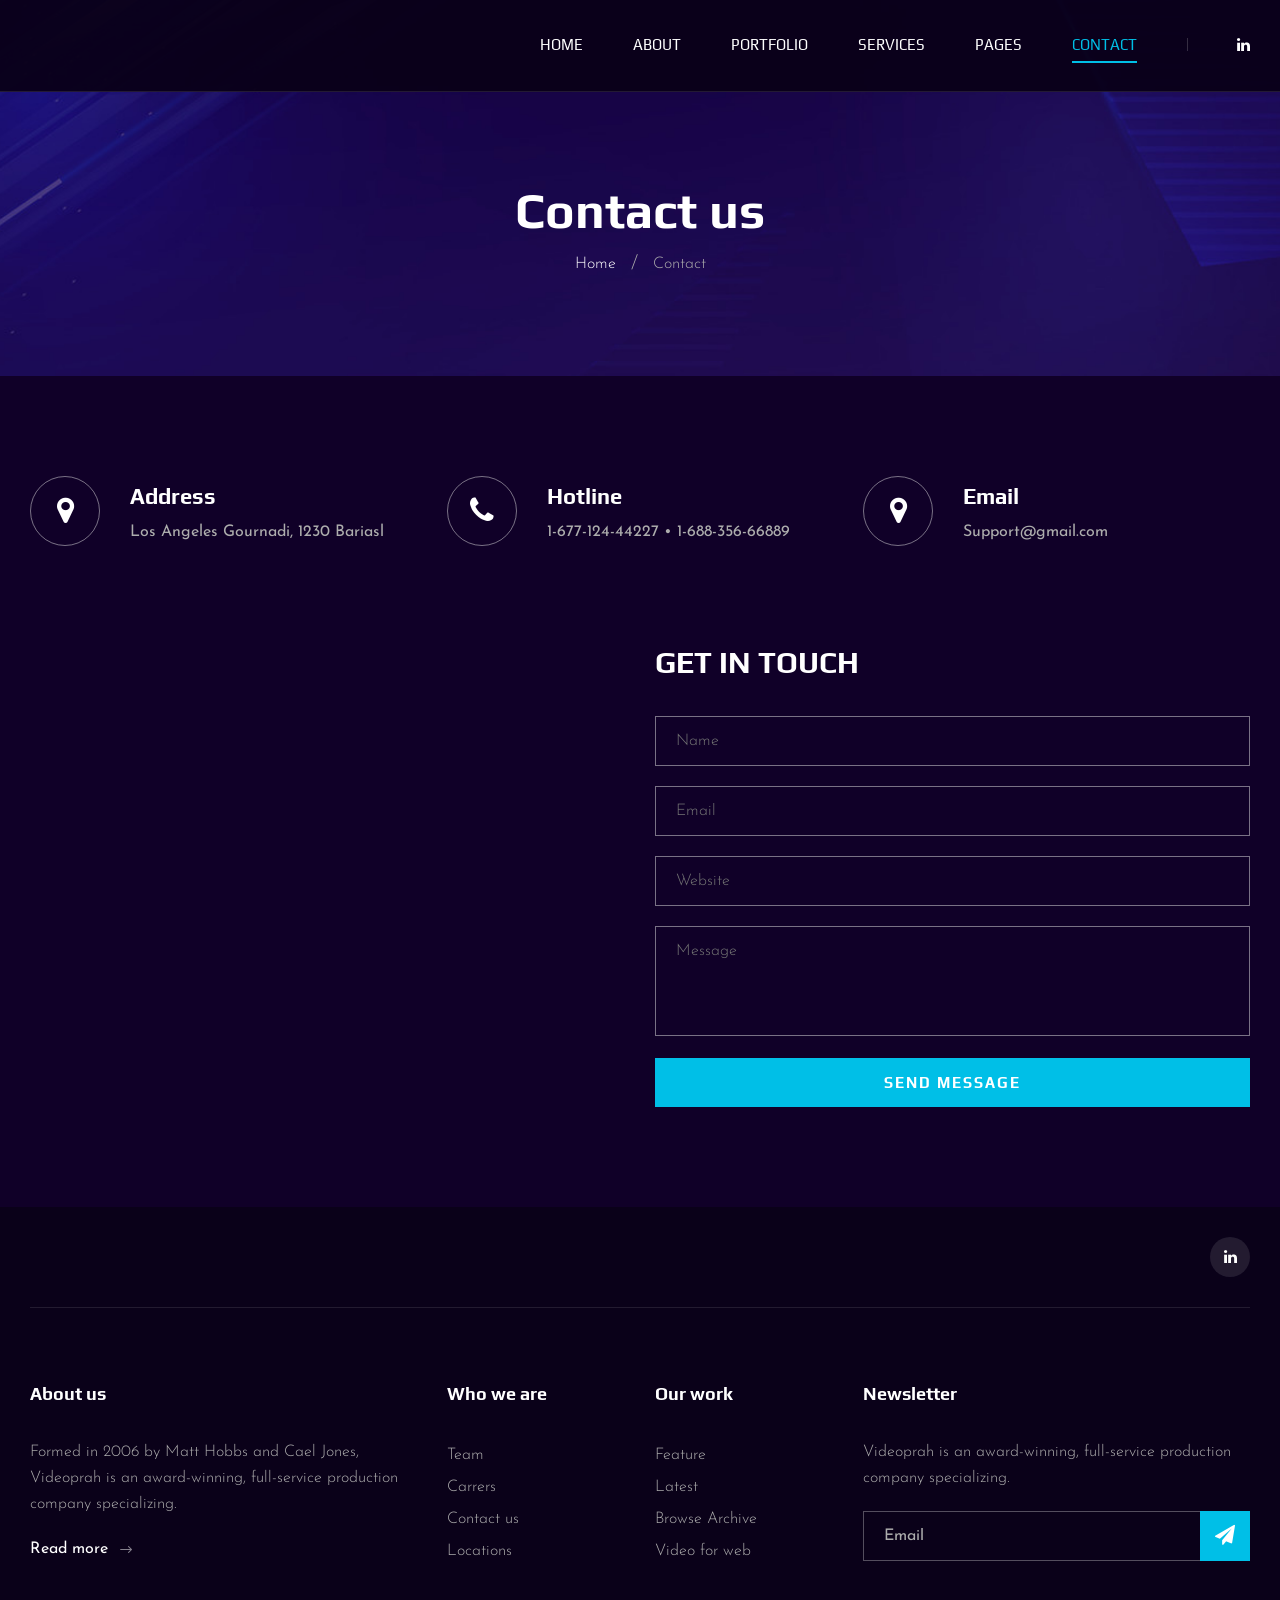
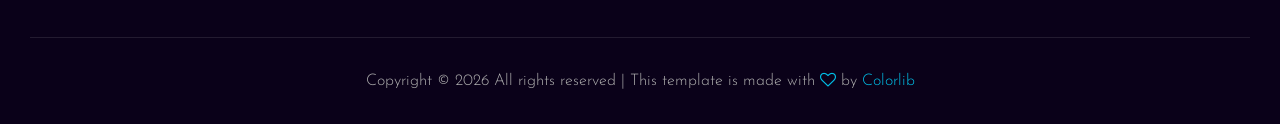
==== commit 14be4ed2: "filtering teambuilding gefixt, week 4 templ gemaakt" ====
--- a/contact.html
+++ b/contact.html
@@ -59,11 +59,7 @@
                             </ul>
                         </nav>
                         <div class="header__nav__social">
-                            <a href="#"><i class="fa fa-facebook"></i></a>
-                            <a href="#"><i class="fa fa-twitter"></i></a>
-                            <a href="#"><i class="fa fa-dribbble"></i></a>
-                            <a href="#"><i class="fa fa-instagram"></i></a>
-                            <a href="#"><i class="fa fa-youtube-play"></i></a>
+                            <a href="https://www.linkedin.com/in/zaida-el-aissati-61851320a" target="_blank"><i class="fa fa-linkedin"></i></a>
                         </div>
                     </div>
                 </div>
@@ -173,11 +169,7 @@
                     </div>
                     <div class="col-lg-6 col-md-6">
                         <div class="footer__top__social">
-                            <a href="#"><i class="fa fa-facebook"></i></a>
-                            <a href="#"><i class="fa fa-twitter"></i></a>
-                            <a href="#"><i class="fa fa-dribbble"></i></a>
-                            <a href="#"><i class="fa fa-instagram"></i></a>
-                            <a href="#"><i class="fa fa-youtube-play"></i></a>
+                            <a href="https://www.linkedin.com/in/zaida-el-aissati-61851320a" target="_blank"><i class="fa fa-linkedin"></i></a>
                         </div>
                     </div>
                 </div>
--- a/css/style.css
+++ b/css/style.css
@@ -305,6 +305,8 @@
 
 .header__logo {
   padding: 30px 0;
+  width: 100px;
+  height: 100%;
 }
 .header__logo a {
   display: inline-block;
@@ -478,6 +480,7 @@
 .hero__item {
   height: 684px;
   padding-top: 255px;
+
 }
 
 .hero__text span {
@@ -787,13 +790,11 @@
   padding-bottom: 80px;
 }
 
-.blog__item.latest__item {
-  margin-bottom: 0;
-}
+
 .blog__item.latest__item:hover {
   border: 1px solid #222222 !important;
-  background: url(../img/blog/blog-1.jpg);
-  background-size: cover;
+  background: linear-gradient(135deg, rgba(23, 42, 69, 0.95) 0%, rgba(10, 25, 47, 0.95) 100%) no-repeat !important;
+  background-size: cover !important;
 }
 
 .latest__slider.owl-carousel .owl-item .col-lg-4 {
@@ -868,9 +869,12 @@
 
 .footer__top__logo {
   line-height: 40px;
+  width: 50%;
+  height: 50%;
 }
 .footer__top__logo a {
   display: inline-block;
+
 }
 
 .footer__top__social {
@@ -1359,8 +1363,8 @@
 }
 .blog__item:hover {
   border: 1px solid transparent !important;
-  background: url(../img/blog/blog-2.jpg) no-repeat;
-  background-size: cover;
+  background: linear-gradient(135deg, rgba(23, 42, 69, 0.95) 0%, rgba(10, 25, 47, 0.95) 100%) no-repeat !important;
+  background-size: cover !important;
 }
 .blog__item:hover ul li {
   color: #ffffff;
@@ -1390,7 +1394,7 @@
   position: absolute;
   right: -16px;
   top: 0px;
-  content: "/";
+  content: "";
 }
 .blog__item ul li:last-child {
   margin-right: 0;
@@ -1782,10 +1786,13 @@
   border-color: #e1e1e1;
 }
 
+
 /*--------------------------------- Responsive Media Quaries -----------------------------*/
 @media only screen and (min-width: 1200px) {
   .container {
-    max-width: 1170px;
+    max-width: 100%;
+    padding-left: 30px;
+    padding-right: 30px;
   }
 }
 /* Medium Device = 1200px */
@@ -1824,6 +1831,7 @@
 }
 /* Tablet Device = 768px */
 @media only screen and (min-width: 768px) and (max-width: 991px) {
+
   .hero__slider.owl-carousel .owl-dots {
     max-width: 690px !important;
   }
@@ -2181,7 +2189,6 @@
   flex-direction: column;
   align-items: center;
   justify-content: center;
-  text-align: center;
   position: relative;
   background: linear-gradient(135deg, #0a192f 0%, #172a45 100%);
   overflow: hidden;
@@ -2202,6 +2209,11 @@
 .hero__text {
   position: relative;
   z-index: 1;
+  text-align: center;
+  width: 100%;
+  max-width: 800px;
+  margin: 0 auto;
+
 }
 
 /* Kleine tagline in green */
@@ -2306,6 +2318,17 @@
   transition: all 0.3s ease;
 }
 
+/* Scroll offset for anchor links to account for fixed header */
+:target {
+  scroll-margin-top: 80px;
+}
+
+#werkplek,
+#mijn-project,
+#documentatie {
+  scroll-margin-top: 100px;
+}
+
 .header.scrolled {
   background: rgba(10, 1, 25, 1);
   box-shadow: 0 2px 10px rgba(0, 0, 0, 0.3);
@@ -2316,7 +2339,8 @@
   color: #e6f1ff;
   font-size: 18px;
   margin-bottom: 30px;
-  max-width: 600px;
+
+
 }
 
 /* About Section */
@@ -2453,18 +2477,21 @@
 }
 
 .project__card__icon {
+  display: flex;
+  align-items: flex-start;
+  gap: 15px;
+}
+
+.project__card__icon i {
+  font-size: 30px;
+  color: #00bfe7;
   width: 70px;
   height: 70px;
   background: rgba(0, 191, 231, 0.2);
   border-radius: 50%;
   line-height: 70px;
   text-align: center;
-  margin: 0 auto 20px;
-}
-
-.project__card__icon i {
-  font-size: 30px;
-  color: #00bfe7;
+  flex-shrink: 0;
 }
 
 .project__card h4 {
@@ -2483,7 +2510,7 @@
   list-style: none;
   padding: 0;
   display: flex;
-  justify-content: center;
+  
   flex-wrap: wrap;
   gap: 15px;
 }
@@ -2711,3 +2738,1153 @@
   color: #00bfe7;
 }
 
+/*======================
+  Sfeerbeelden Slider Section
+=======================*/
+.sfeerbeelden__slider {
+  position: relative;
+}
+
+.sfeerbeelden__item {
+  position: relative;
+  border-radius: 15px;
+  overflow: hidden;
+  cursor: pointer;
+   
+
+}
+
+.sfeerbeelden__image {
+  position: relative;
+  width: 100%;
+  height: 300px;
+  overflow: hidden;
+}
+
+.sfeerbeelden__image img {
+  width: 100%;
+  height: 100%;
+  object-fit: contain; 
+  transition: transform 0.5s ease;
+}
+
+.sfeerbeelden__item:hover .sfeerbeelden__image img {
+  transform: scale(1.1);
+}
+
+.sfeerbeelden__overlay {
+  position: absolute;
+  top: 0;
+  left: 0;
+  width: 100%;
+  height: 100%;
+  background: linear-gradient(
+    to bottom,
+    rgba(10, 1, 25, 0.1) 0%,
+    rgba(10, 1, 25, 0.7) 100%
+  );
+  display: flex;
+  align-items: flex-end;
+  padding: 30px;
+  opacity: 0;
+  transition: all 0.4s ease;
+}
+
+.sfeerbeelden__item:hover .sfeerbeelden__overlay {
+  opacity: 1;
+}
+
+.sfeerbeelden__content {
+  transform: translateY(20px);
+  transition: all 0.4s ease;
+}
+
+.sfeerbeelden__item:hover .sfeerbeelden__content {
+  transform: translateY(0);
+}
+
+.sfeerbeelden__content h4 {
+  color: #ffffff;
+  font-size: 24px;
+  font-weight: 700;
+  margin-bottom: 8px;
+  font-family: "Play", sans-serif;
+}
+
+.sfeerbeelden__content p {
+  color: #e6f1ff;
+  font-size: 16px;
+  margin: 0;
+  font-family: "Josefin Sans", sans-serif;
+}
+
+/* Hover effect - border glow */
+.sfeerbeelden__item::before {
+  content: "";
+  position: absolute;
+  top: 0;
+  left: 0;
+  width: 100%;
+  height: 100%;
+  border: 3px solid transparent;
+  border-radius: 15px;
+  transition: all 0.3s ease;
+  z-index: 2;
+  pointer-events: none;
+}
+
+.sfeerbeelden__item:hover::before {
+  border-color: #00bfe7;
+  box-shadow: 0 0 20px rgba(0, 191, 231, 0.5);
+}
+
+/* Slider dots styling */
+.sfeerbeelden__slider.owl-carousel .owl-dots {
+  text-align: center;
+  padding-top: 30px;
+}
+
+.sfeerbeelden__slider.owl-carousel .owl-dots button {
+  height: 12px;
+  width: 12px;
+  background: rgba(255, 255, 255, 0.2);
+  border-radius: 50%;
+  margin-right: 10px;
+  transition: all 0.3s ease;
+}
+
+.sfeerbeelden__slider.owl-carousel .owl-dots button.active {
+  background: #00bfe7;
+  transform: scale(1.2);
+}
+
+.sfeerbeelden__slider.owl-carousel .owl-dots button:hover {
+  background: rgba(0, 191, 231, 0.5);
+}
+
+/* Slider navigation arrows */
+.sfeerbeelden__slider.owl-carousel .owl-nav {
+  position: absolute;
+  top: 50%;
+  left: 0;
+  width: 100%;
+  transform: translateY(-50%);
+  display: flex;
+  justify-content: space-between;
+  padding: 0 20px;
+  z-index: 10;
+  pointer-events: none;
+}
+
+.sfeerbeelden__slider.owl-carousel .owl-nav button {
+  width: 50px;
+  height: 50px;
+  background: rgba(10, 1, 25, 0.7);
+  border: 2px solid rgba(255, 255, 255, 0.3);
+  border-radius: 50%;
+  color: #ffffff;
+  font-size: 20px;
+  display: flex;
+  align-items: center;
+  justify-content: center;
+  cursor: pointer;
+  pointer-events: auto;
+  transition: all 0.3s ease;
+}
+
+.sfeerbeelden__slider.owl-carousel .owl-nav button:hover {
+  background: #00bfe7;
+  border-color: #00bfe7;
+  transform: scale(1.1);
+}
+
+.sfeerbeelden__slider.owl-carousel .owl-nav button span {
+  font-size: 24px;
+  font-weight: bold;
+}
+
+/* Responsive adjustments for sfeerbeelden */
+@media only screen and (max-width: 991px) {
+  .sfeerbeelden__image {
+    height: 250px;
+  }
+  
+  .sfeerbeelden__content h4 {
+    font-size: 20px;
+  }
+  
+  .sfeerbeelden__content p {
+    font-size: 14px;
+  }
+}
+
+@media only screen and (max-width: 767px) {
+  .sfeerbeelden__image {
+    height: 200px;
+  }
+  
+  .sfeerbeelden__overlay {
+    padding: 20px;
+  }
+  
+  .sfeerbeelden__content h4 {
+    font-size: 18px;
+  }
+  
+  .sfeerbeelden__content p {
+    font-size: 13px;
+  }
+}
+
+/* About images styling */
+.about__images {
+  display: flex;
+  gap: 15px;
+  margin-top: 20px;
+  flex-wrap: wrap;
+}
+
+.about__company-img,
+.about__logo-img {
+  width: 150px;
+  height: 100px;
+  object-fit: cover;
+  border-radius: 10px;
+  border: 2px solid rgba(0, 191, 231, 0.3);
+  transition: all 0.3s ease;
+}
+
+.about__company-img:hover,
+.about__logo-img:hover {
+  border-color: #00bfe7;
+  transform: translateY(-5px);
+  box-shadow: 0 5px 15px rgba(0, 191, 231, 0.3);
+}
+
+.about__logo-img {
+  object-fit: contain;
+  background: rgba(255, 255, 255, 0.05);
+  padding: 10px;
+}
+
+/* Werkplek images */
+.werkplek__img {
+  width: 100%;
+  height: 200px;
+  object-fit: cover;
+  border-radius: 10px;
+  margin-bottom: 20px;
+  border: 2px solid rgba(0, 191, 231, 0.3);
+  transition: all 0.3s ease;
+}
+
+.werkplek__img:hover {
+  border-color: #00bfe7;
+  transform: scale(1.02);
+  box-shadow: 0 5px 15px rgba(0, 191, 231, 0.3);
+}
+
+/* Project screenshots */
+.project__screenshot {
+  width: 100%;
+  height: 150px;
+  object-fit: cover;
+  border-radius: 10px;
+  margin-top: 15px;
+  border: 2px solid rgba(0, 191, 231, 0.3);
+  transition: all 0.3s ease;
+}
+
+.project__screenshot:hover {
+  border-color: #00bfe7;
+  transform: scale(1.02);
+}
+
+/* Documentatie image */
+.documentatie__img {
+  width: 100%;
+  max-width: 400px;
+  height: auto;
+  border-radius: 10px;
+  margin-top: 20px;
+  border: 2px solid rgba(0, 191, 231, 0.3);
+  transition: all 0.3s ease;
+}
+
+.documentatie__img:hover {
+  border-color: #00bfe7;
+  box-shadow: 0 5px 15px rgba(0, 191, 231, 0.3);
+}
+
+/*======================
+  Kijkje achter de schermen Section
+=======================*/
+.kijkje-achter-de-schermen {
+  background: #100028;
+  padding: 100px 0;
+}
+
+.kijkje-achter-de-schermen .section-title {
+  margin-bottom: 50px;
+}
+
+.kijkje-achter-de-schermen .section-title.center-title {
+  text-align: center;
+}
+
+.kijkje-achter-de-schermen .section-title.center-title h2:after {
+  right: 0;
+  margin: 0 auto;
+}
+
+.kijkje-achter-de-schermen .section-title span {
+  color: #ffffff;
+  display: block;
+  font-size: 16px;
+  letter-spacing: 2px;
+  text-transform: uppercase;
+  margin-bottom: 6px;
+}
+
+.kijkje-achter-de-schermen .section-title h2 {
+  color: #ffffff;
+  font-weight: 700;
+  text-transform: uppercase;
+  position: relative;
+  padding-bottom: 25px;
+}
+
+.kijkje-achter-de-schermen .section-title h2:after {
+  position: absolute;
+  left: 0;
+  bottom: 0;
+  height: 5px;
+  width: 70px;
+  background: #00bfe7;
+  content: "";
+}
+
+.kijkje-achter-de-schermen .section-title.center-title h2:after {
+  right: 0;
+  margin: 0 auto;
+  left: 0;
+}
+
+/* Section Subtitle */
+.kijkje-achter-de-schermen .section-subtitle {
+  margin-bottom: 30px;
+  padding-top: 40px;
+}
+
+.kijkje-achter-de-schermen .section-subtitle h3 {
+  color: #ffffff;
+  font-size: 28px;
+  font-weight: 700;
+  position: relative;
+  padding-bottom: 15px;
+  display: inline-block;
+}
+
+.kijkje-achter-de-schermen .section-subtitle h3:after {
+  position: absolute;
+  left: 0;
+  bottom: 0;
+  height: 3px;
+  width: 50px;
+  background: #00bfe7;
+  content: "";
+}
+
+/* Project Cards in Kijkje Section */
+.kijkje-achter-de-schermen .project__card {
+  background: rgba(255, 255, 255, 0.05);
+  border-radius: 15px;
+  padding: 30px;
+  height: 100%;
+  text-align: left;
+  transition: all 0.3s ease;
+  border: 1px solid rgba(255, 255, 255, 0.1);
+  margin-bottom: 30px;
+}
+
+.kijkje-achter-de-schermen .project__card:hover {
+  transform: translateY(-5px);
+  background: rgba(255, 255, 255, 0.1);
+  border-color: rgba(0, 191, 231, 0.3);
+}
+
+.kijkje-achter-de-schermen .project__card h4 {
+  color: #ffffff;
+  font-size: 22px;
+  margin-bottom: 15px;
+  font-weight: 700;
+}
+
+.kijkje-achter-de-schermen .project__card p {
+  color: #adadad;
+  margin-bottom: 20px;
+  line-height: 1.8;
+}
+
+.kijkje-achter-de-schermen .project__card .werkplek__img {
+  width: 100%;
+  height: 250px;
+  object-fit: cover;
+  border-radius: 10px;
+  margin-bottom: 20px;
+  border: 2px solid rgba(0, 191, 231, 0.3);
+  transition: all 0.3s ease;
+}
+
+.kijkje-achter-de-schermen .project__card .werkplek__img:hover {
+  border-color: #00bfe7;
+  transform: scale(1.02);
+  box-shadow: 0 5px 15px rgba(0, 191, 231, 0.3);
+}
+
+.kijkje-achter-de-schermen .project__card .about__logo-img {
+  width: 150px;
+  height: auto;
+  object-fit: contain;
+  background: rgba(255, 255, 255, 0.05);
+  border-radius: 10px;
+  padding: 15px;
+  margin-bottom: 20px;
+  border: 2px solid rgba(0, 191, 231, 0.3);
+}
+
+/* Project Card Icon */
+.kijkje-achter-de-schermen .project__card__icon {
+  width: 70px;
+  height: 70px;
+  background: rgba(0, 191, 231, 0.2);
+  border-radius: 50%;
+  line-height: 70px;
+  text-align: center;
+  margin-bottom: 20px;
+}
+
+.kijkje-achter-de-schermen .project__card__icon i {
+  font-size: 30px;
+  color: #00bfe7;
+}
+
+/* Project Card List */
+.kijkje-achter-de-schermen .project__card__list {
+  list-style: none;
+  padding: 0;
+  display: flex;
+  flex-wrap: wrap;
+  gap: 15px;
+  margin-top: 15px;
+}
+
+.kijkje-achter-de-schermen .project__card__list li {
+  color: #00bfe7;
+  font-size: 14px;
+  padding: 5px 12px;
+  background: rgba(0, 191, 231, 0.1);
+  border-radius: 20px;
+}
+
+.kijkje-achter-de-schermen .project__card__list li i {
+  margin-right: 5px;
+}
+
+/* Project Goals */
+.kijkje-achter-de-schermen .project__goals {
+  background: rgba(0, 191, 231, 0.1);
+  border: 1px solid rgba(0, 191, 231, 0.3);
+  border-radius: 15px;
+  padding: 30px;
+  margin-top: 30px;
+  margin-bottom: 40px;
+}
+
+.kijkje-achter-de-schermen .project__goals h4 {
+  color: #ffffff;
+  font-size: 22px;
+  margin-bottom: 20px;
+  font-weight: 700;
+}
+
+.kijkje-achter-de-schermen .project__goals ul {
+  list-style: none;
+  padding: 0;
+}
+
+.kijkje-achter-de-schermen .project__goals ul li {
+  color: #adadad;
+  padding: 12px 0;
+  padding-left: 35px;
+  position: relative;
+  border-bottom: 1px solid rgba(255, 255, 255, 0.05);
+}
+
+.kijkje-achter-de-schermen .project__goals ul li:last-child {
+  border-bottom: none;
+}
+
+.kijkje-achter-de-schermen .project__goals ul li i {
+  color: #00bfe7;
+  position: absolute;
+  left: 0;
+  top: 14px;
+}
+
+/* About Card in Kijkje Section */
+.kijkje-achter-de-schermen .about__card {
+  background: rgba(255, 255, 255, 0.05);
+  border-radius: 15px;
+  padding: 30px;
+  margin-bottom: 20px;
+  border: 1px solid rgba(255, 255, 255, 0.1);
+}
+
+.kijkje-achter-de-schermen .about__card h4 {
+  color: #ffffff;
+  font-size: 22px;
+  margin-bottom: 15px;
+  font-weight: 700;
+}
+
+.kijkje-achter-de-schermen .about__card p {
+  color: #adadad;
+  margin-bottom: 15px;
+  line-height: 1.8;
+}
+
+.kijkje-achter-de-schermen .about__card strong {
+  color: #00bfe7;
+}
+
+/* About List in Kijkje */
+.kijkje-achter-de-schermen .about__list {
+  list-style: none;
+  padding: 0;
+  margin: 20px 0;
+}
+
+.kijkje-achter-de-schermen .about__list li {
+  color: #adadad;
+  padding: 10px 0;
+  padding-left: 30px;
+  position: relative;
+  border-bottom: 1px solid rgba(255, 255, 255, 0.05);
+}
+
+.kijkje-achter-de-schermen .about__list li:last-child {
+  border-bottom: none;
+}
+
+.kijkje-achter-de-schermen .about__list li i {
+  color: #00bfe7;
+  position: absolute;
+  left: 0;
+  top: 12px;
+}
+
+/* Documentatie Images */
+.kijkje-achter-de-schermen .documentatie__img {
+  width: 100%;
+  max-width: 500px;
+  height: auto;
+  border-radius: 10px;
+  margin-top: 20px;
+  margin-right: 15px;
+  border: 2px solid rgba(0, 191, 231, 0.3);
+  transition: all 0.3s ease;
+}
+
+.kijkje-achter-de-schermen .documentatie__img:hover {
+  border-color: #00bfe7;
+  box-shadow: 0 5px 15px rgba(0, 191, 231, 0.3);
+  transform: translateY(-3px);
+}
+
+/* Project Screenshot */
+.kijkje-achter-de-schermen .project__screenshot {
+  width: 100%;
+  height: 180px;
+  object-fit: cover;
+  border-radius: 10px;
+  margin-top: 20px;
+  border: 2px solid rgba(0, 191, 231, 0.3);
+  transition: all 0.3s ease;
+}
+
+.kijkje-achter-de-schermen .project__screenshot:hover {
+  border-color: #00bfe7;
+  transform: scale(1.02);
+}
+
+/* Responsive adjustments for kijkje section */
+@media only screen and (max-width: 991px) {
+  .kijkje-achter-de-schermen {
+    padding: 80px 0;
+  }
+  
+  .kijkje-achter-de-schermen .project__card .werkplek__img {
+    height: 200px;
+  }
+}
+
+@media only screen and (max-width: 767px) {
+  .kijkje-achter-de-schermen {
+    padding: 60px 0;
+  }
+  
+  .kijkje-achter-de-schermen .section-subtitle h3 {
+    font-size: 22px;
+  }
+  
+  .kijkje-achter-de-schermen .project__card {
+    padding: 20px;
+  }
+  
+  .kijkje-achter-de-schermen .project__card .werkplek__img {
+    height: 180px;
+  }
+  
+  .kijkje-achter-de-schermen .documentatie__img {
+    max-width: 100%;
+    margin-right: 0;
+    margin-bottom: 15px;
+  }
+}
+
+/*======================
+  Blog Slider Section
+=======================*/
+.blog__slider {
+  position: relative;
+  margin-top: 30px;
+}
+
+.blog__slider .blog__post {
+  padding: 0 15px;
+}
+
+.blog__post.hidden-post {
+  display: none !important;
+}
+
+/* Slider dots styling */
+.blog__slider.owl-carousel .owl-dots {
+  text-align: center;
+  padding-top: 30px;
+}
+
+.blog__slider.owl-carousel .owl-dots button {
+  height: 12px;
+  width: 12px;
+  background: rgba(255, 255, 255, 0.2);
+  border-radius: 50%;
+  margin-right: 10px;
+  transition: all 0.3s ease;
+  border: none;
+}
+
+.blog__slider.owl-carousel .owl-dots button.active {
+  background: #00bfe7;
+  transform: scale(1.2);
+}
+
+.blog__slider.owl-carousel .owl-dots button:hover {
+  background: rgba(0, 191, 231, 0.5);
+}
+
+/* Slider navigation arrows */
+.blog__slider.owl-carousel .owl-nav {
+  position: absolute;
+  top: 50%;
+  left: 0;
+  width: 100%;
+  transform: translateY(-50%);
+  display: flex;
+  justify-content: space-between;
+  padding: 0 -15px;
+  z-index: 10;
+  pointer-events: none;
+}
+
+.blog__slider.owl-carousel .owl-nav button {
+  width: 50px;
+  height: 50px;
+  background: rgba(10, 1, 25, 0.7);
+  border: 2px solid rgba(255, 255, 255, 0.3);
+  border-radius: 50%;
+  color: #ffffff;
+  font-size: 20px;
+  display: flex;
+  align-items: center;
+  justify-content: center;
+  cursor: pointer;
+  pointer-events: auto;
+  transition: all 0.3s ease;
+  margin: 0 10px;
+}
+
+.blog__slider.owl-carousel .owl-nav button:hover {
+  background: #00bfe7;
+  border-color: #00bfe7;
+  transform: scale(1.1);
+}
+
+.blog__slider.owl-carousel .owl-nav button span {
+  font-size: 24px;
+  font-weight: bold;
+}
+
+/* Blog item in slider */
+.blog__slider .blog__item {
+  background: rgba(255, 255, 255, 0.05);
+  border: 1px solid rgba(255, 255, 255, 0.1);
+  border-radius: 15px;
+  padding: 30px;
+  height: 100%;
+  transition: all 0.3s ease;
+}
+
+.blog__slider .blog__item:hover {
+  border-color: #00bfe7;
+  transform: translateY(-5px);
+  box-shadow: 0 10px 30px rgba(0, 191, 231, 0.2);
+}
+
+/* Responsive adjustments for blog slider */
+@media only screen and (max-width: 991px) {
+  .blog__slider .blog__item {
+    padding: 25px;
+  }
+  
+  .blog__slider.owl-carousel .owl-nav button {
+    width: 40px;
+    height: 40px;
+  }
+}
+
+@media only screen and (max-width: 767px) {
+  .blog__slider .blog__item {
+    padding: 20px;
+  }
+  
+  .blog__slider.owl-carousel .owl-nav {
+    display: none;
+  }
+  
+  .blog__slider.owl-carousel .owl-dots {
+    padding-top: 20px;
+  }
+}
+
+/*======================
+  Stageopdracht Section
+=======================*/
+.stageopdracht {
+  background: #100028;
+  padding: 100px 0;
+}
+
+.stageopdracht .section-title {
+  margin-bottom: 50px;
+}
+
+.stageopdracht .section-title.center-title {
+  text-align: center;
+}
+
+.stageopdracht .section-title.center-title h2:after {
+  right: 0;
+  margin: 0 auto;
+  left: 0;
+}
+
+.stageopdracht .section-title span {
+  color: #ffffff;
+  display: block;
+  font-size: 16px;
+  letter-spacing: 2px;
+  text-transform: uppercase;
+  margin-bottom: 6px;
+}
+
+.stageopdracht .section-title h2 {
+  color: #ffffff;
+  font-weight: 700;
+  text-transform: uppercase;
+  position: relative;
+  padding-bottom: 25px;
+}
+
+.stageopdracht .section-title h2:after {
+  position: absolute;
+  left: 0;
+  bottom: 0;
+  height: 5px;
+  width: 70px;
+  background: #00bfe7;
+  content: "";
+}
+
+.stageopdracht .section-title.center-title h2:after {
+  right: 0;
+  margin: 0 auto;
+  left: 0;
+}
+
+/* Stageopdracht Slider */
+.stageopdracht__slider {
+  position: relative;
+}
+
+.stageopdracht__item {
+  position: relative;
+  border-radius: 15px;
+  overflow: hidden;
+  cursor: pointer;
+}
+
+.stageopdracht__image {
+  position: relative;
+  width: 100%;
+  height: 350px;
+  overflow: hidden;
+}
+
+.stageopdracht__image img {
+width: 100%;
+  height: 100%;
+  object-fit: cover;
+  transition: transform 0.5s ease;
+}
+
+.stageopdracht__item:hover .stageopdracht__image img {
+  transform: scale(1.02);
+ 
+}
+
+.stageopdracht__overlay {
+  position: absolute;
+  top: 0;
+  left: 0;
+  width: 100%;
+  height: 100%;
+  background-color: #0a192f;
+  display: flex;
+  align-items: flex-end;
+  padding: 30px;
+  opacity: 0;
+  transition: all 0.4s ease;
+  overflow-y: auto;
+  scrollbar-width: thin;
+  scrollbar-color: #00bfe7 #0a192f;
+}
+
+.stageopdracht__overlay::-webkit-scrollbar {
+  width: 6px;
+}
+
+.stageopdracht__overlay::-webkit-scrollbar-track {
+  background: #0a192f;
+}
+
+.stageopdracht__overlay::-webkit-scrollbar-thumb {
+  background-color: #00bfe7;
+  border-radius: 3px;
+}
+
+.stageopdracht__item:hover .stageopdracht__overlay {
+  opacity: 1;
+}
+
+.stageopdracht__content {
+  transform: translateY(20px);
+  transition: all 0.4s ease;
+  width: 100%;
+  max-height: 80%;
+  overflow-y: auto;
+  padding-right: 10px;
+  scrollbar-width: thin;
+  scrollbar-color: #00bfe7 transparent;
+}
+
+.stageopdracht__content::-webkit-scrollbar {
+  width: 4px;
+}
+
+.stageopdracht__content::-webkit-scrollbar-thumb {
+  background-color: #00bfe7;
+  border-radius: 2px;
+}
+
+.stageopdracht__item:hover .stageopdracht__content {
+  transform: translateY(0);
+}
+
+.stageopdracht__content h4 {
+  color: #ffffff;
+  font-size: 24px;
+  font-weight: 700;
+  margin-bottom: 12px;
+  font-family: "Play", sans-serif;
+  line-height: 1.3;
+}
+
+.stageopdracht__content > p {
+  color: #e6f1ff;
+  font-size: 14px;
+  margin: 0 0 12px 0;
+  font-family: "Josefin Sans", sans-serif;
+  line-height: 1.5;
+}
+
+.stageopdracht__content ul.about__list {
+  margin: 12px 0;
+  padding: 0;
+  list-style: none;
+}
+
+.stageopdracht__content ul.about__list li {
+  color: #e6f1ff;
+  font-size: 13px;
+  padding: 6px 0;
+  padding-left: 20px;
+  position: relative;
+  line-height: 1.4;
+}
+
+.stageopdracht__content ul.about__list li i {
+  color: #00bfe7;
+  position: absolute;
+  left: 0;
+  top: 8px;
+  font-size: 12px;
+}
+
+.stageopdracht__content ul.project__card__list {
+  display: flex;
+  flex-wrap: wrap;
+  gap: 8px;
+  margin-top: 12px;
+  list-style: none;
+  padding: 0;
+}
+
+.stageopdracht__content ul.project__card__list li {
+  color: #00bfe7;
+  font-size: 11px;
+  padding: 4px 8px;
+  background: rgba(0, 191, 231, 0.15);
+  border-radius: 12px;
+  display: inline-block;
+}
+
+.stageopdracht__content ul.project__card__list li i {
+  margin-right: 4px;
+  font-size: 10px;
+}
+
+/* Hover effect - border glow */
+.stageopdracht__item::before {
+  content: "";
+  position: absolute;
+  top: 0;
+  left: 0;
+  width: 100%;
+  height: 100%;
+  border: 3px solid transparent;
+  border-radius: 15px;
+  transition: all 0.3s ease;
+  z-index: 2;
+  pointer-events: none;
+}
+
+.stageopdracht__item:hover::before {
+  border-color: #00bfe7;
+  box-shadow: 0 0 20px rgba(0, 191, 231, 0.5);
+}
+
+/* Slider dots styling */
+.stageopdracht__slider.owl-carousel .owl-dots {
+  text-align: center;
+  padding-top: 30px;
+}
+
+.stageopdracht__slider.owl-carousel .owl-dots button {
+  height: 12px;
+  width: 12px;
+  background: rgba(255, 255, 255, 0.2);
+  border-radius: 50%;
+  margin-right: 10px;
+  transition: all 0.3s ease;
+}
+
+.stageopdracht__slider.owl-carousel .owl-dots button.active {
+  background: #00bfe7;
+  transform: scale(1.2);
+}
+
+.stageopdracht__slider.owl-carousel .owl-dots button:hover {
+  background: rgba(0, 191, 231, 0.5);
+}
+
+/* Slider navigation arrows */
+.stageopdracht__slider.owl-carousel .owl-nav {
+  position: absolute;
+  top: 50%;
+  left: 0;
+  width: 100%;
+  transform: translateY(-50%);
+  display: flex;
+  justify-content: space-between;
+  padding: 0 20px;
+  z-index: 10;
+  pointer-events: none;
+}
+
+.stageopdracht__slider.owl-carousel .owl-nav button {
+  width: 50px;
+  height: 50px;
+  background: rgba(10, 1, 25, 0.7);
+  border: 2px solid rgba(255, 255, 255, 0.3);
+  border-radius: 50%;
+  color: #ffffff;
+  font-size: 20px;
+  display: flex;
+  align-items: center;
+  justify-content: center;
+  cursor: pointer;
+  pointer-events: auto;
+  transition: all 0.3s ease;
+}
+
+.stageopdracht__slider.owl-carousel .owl-nav button:hover {
+  background: #00bfe7;
+  border-color: #00bfe7;
+  transform: scale(1.1);
+}
+
+.stageopdracht__slider.owl-carousel .owl-nav button span {
+  font-size: 24px;
+  font-weight: bold;
+}
+
+/* Stageopdracht Content Cards */
+.stageopdracht .project__card {
+  background: rgba(255, 255, 255, 0.05);
+  border-radius: 15px;
+  padding: 30px;
+  height: 100%;
+  text-align: left;
+  transition: all 0.3s ease;
+  border: 1px solid rgba(255, 255, 255, 0.1);
+  margin-bottom: 30px;
+}
+
+.stageopdracht .project__card:hover {
+  transform: translateY(-5px);
+  background: rgba(255, 255, 255, 0.1);
+  border-color: rgba(0, 191, 231, 0.3);
+}
+
+.stageopdracht .project__card h4 {
+  color: #ffffff;
+  font-size: 22px;
+  margin-bottom: 15px;
+  font-weight: 700;
+}
+
+.stageopdracht .project__card p {
+  color: #adadad;
+  margin-bottom: 20px;
+  line-height: 1.8;
+}
+
+/* Section Subtitle */
+.stageopdracht .section-subtitle {
+  margin-bottom: 30px;
+  padding-top: 20px;
+}
+
+.stageopdracht .section-subtitle h3 {
+  color: #ffffff;
+  font-size: 28px;
+  font-weight: 700;
+  position: relative;
+  padding-bottom: 15px;
+  display: inline-block;
+}
+
+.stageopdracht .section-subtitle h3:after {
+  position: absolute;
+  left: 0;
+  bottom: 0;
+  height: 3px;
+  width: 50px;
+  background: #00bfe7;
+  content: "";
+}
+
+/* Margin utility */
+.mt-4 {
+  margin-top: 30px;
+}
+
+.mt-5 {
+  margin-top: 50px;
+}
+
+.mb-4 {
+  margin-bottom: 30px;
+}
+
+/* Responsive adjustments for Stageopdracht */
+@media only screen and (max-width: 991px) {
+  .stageopdracht {
+    padding: 80px 0;
+  }
+  
+  .stageopdracht__image {
+    height: 300px;
+  }
+  
+  .stageopdracht__content h4 {
+    font-size: 24px;
+  }
+  
+  .stageopdracht__content p {
+    font-size: 16px;
+  }
+}
+
+@media only screen and (max-width: 767px) {
+  .stageopdracht {
+    padding: 60px 0;
+  }
+  
+  .stageopdracht__image {
+    height: 250px;
+  }
+  
+  .stageopdracht__overlay {
+    padding: 20px;
+  }
+  
+  .stageopdracht__content h4 {
+    font-size: 20px;
+  }
+  
+  .stageopdracht__content p {
+    font-size: 14px;
+  }
+  
+  .stageopdracht .section-subtitle h3 {
+    font-size: 22px;
+  }
+  
+  .stageopdracht .project__card {
+    padding: 20px;
+  }
+}
+
